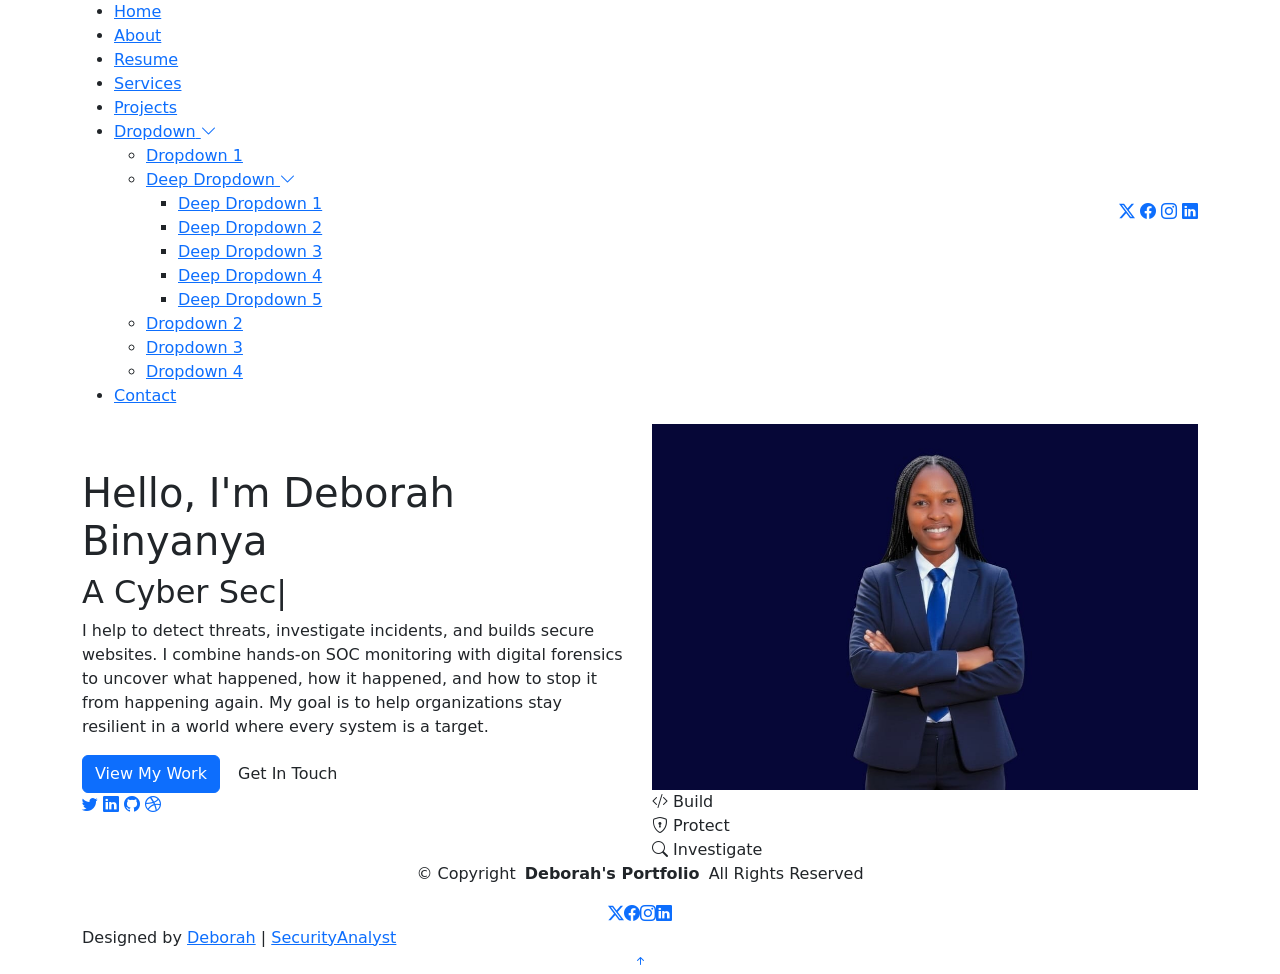
==== index.html @ f77b631e "Home Page Updated" ====
<!doctype html>
<html lang="en">
  <head>
    <meta charset="utf-8" />
    <meta content="width=device-width, initial-scale=1.0" name="viewport" />
    <title>Index - Deborah Portfolio</title>
    <meta name="description" content="" />
    <meta name="keywords" content="" />

    <!-- Favicons -->
    <link href="assets/img/favicon.png" rel="icon" />
    <link href="assets/img/apple-touch-icon.png" rel="apple-touch-icon" />

    <!-- Fonts -->
    <link href="https://fonts.googleapis.com" rel="preconnect" />
    <link href="https://fonts.gstatic.com" rel="preconnect" crossorigin />
    <link
      href="https://fonts.googleapis.com/css2?family=Roboto:ital,wght@0,100;0,300;0,400;0,500;0,700;0,900;1,100;1,300;1,400;1,500;1,700;1,900&family=Poppins:ital,wght@0,100;0,200;0,300;0,400;0,500;0,600;0,700;0,800;0,900;1,100;1,200;1,300;1,400;1,500;1,600;1,700;1,800;1,900&family=Raleway:ital,wght@0,100;0,200;0,300;0,400;0,500;0,600;0,700;0,800;0,900;1,100;1,200;1,300;1,400;1,500;1,600;1,700;1,800;1,900&display=swap"
      rel="stylesheet"
    />

    <!-- Vendor CSS Files -->
    <link
      href="assets/vendor/bootstrap/css/bootstrap.min.css"
      rel="stylesheet"
    />
    <link
      href="assets/vendor/bootstrap-icons/bootstrap-icons.css"
      rel="stylesheet"
    />
    <link href="assets/vendor/aos/aos.css" rel="stylesheet" />
    <link href="assets/vendor/swiper/swiper-bundle.min.css" rel="stylesheet" />
    <link
      href="assets/vendor/glightbox/css/glightbox.min.css"
      rel="stylesheet"
    />

    <!-- Main CSS File -->
    <link href="assets/css/main.css" rel="stylesheet" />
  </head>

  <body class="index-page">
    <header
      id="header"
      class="header d-flex align-items-center light-background sticky-top"
    >
      <div
        class="container position-relative d-flex align-items-center justify-content-between"
      >
        <nav id="navmenu" class="navmenu">
          <ul>
            <li><a href="index.html" class="active">Home</a></li>
            <li><a href="about.html">About</a></li>
            <li><a href="resume.html">Resume</a></li>
            <li><a href="services.html">Services</a></li>
            <li><a href="portfolio.html">Projects</a></li>
            <li class="dropdown">
              <a href="#"
                ><span>Dropdown</span>
                <i class="bi bi-chevron-down toggle-dropdown"></i
              ></a>
              <ul>
                <li><a href="#">Dropdown 1</a></li>
                <li class="dropdown">
                  <a href="#"
                    ><span>Deep Dropdown</span>
                    <i class="bi bi-chevron-down toggle-dropdown"></i
                  ></a>
                  <ul>
                    <li><a href="#">Deep Dropdown 1</a></li>
                    <li><a href="#">Deep Dropdown 2</a></li>
                    <li><a href="#">Deep Dropdown 3</a></li>
                    <li><a href="#">Deep Dropdown 4</a></li>
                    <li><a href="#">Deep Dropdown 5</a></li>
                  </ul>
                </li>
                <li><a href="#">Dropdown 2</a></li>
                <li><a href="#">Dropdown 3</a></li>
                <li><a href="#">Dropdown 4</a></li>
              </ul>
            </li>
            <li><a href="contact.html">Contact</a></li>
          </ul>
          <i class="mobile-nav-toggle d-xl-none bi bi-list"></i>
        </nav>

        <div class="header-social-links">
          <a href="#" class="twitter"><i class="bi bi-twitter-x"></i></a>
          <a href="#" class="facebook"><i class="bi bi-facebook"></i></a>
          <a href="#" class="instagram"><i class="bi bi-instagram"></i></a>
          <a
            href="https://www.linkedin.com/in/deborah-nyatichi-886b04206/"
            class="linkedin"
            ><i class="bi bi-linkedin"></i
          ></a>
        </div>
      </div>
    </header>

    <main class="main">
      <!-- Hero Section -->
      <section id="hero" class="hero section">
        <div class="container" data-aos="fade-up" data-aos-delay="100">
          <div class="row gy-4 align-items-center">
            <div class="col-lg-6 order-2 order-lg-1">
              <div class="hero-content">
                <h1 data-aos="fade-up" data-aos-delay="200">
                  Hello, I'm <span class="highlight">Deborah Binyanya</span>
                </h1>
                <h2 data-aos="fade-up" data-aos-delay="300">
                  A
                  <span
                    class="typed"
                    data-typed-items="Cyber Security Analyst, SOC Analyst, Digital Forensics and Incident Responder, Web Developer"
                  ></span>
                </h2>
                <p data-aos="fade-up" data-aos-delay="400">
                  I help to detect threats, investigate incidents, and builds
                  secure websites. I combine hands-on SOC monitoring with
                  digital forensics to uncover what happened, how it happened,
                  and how to stop it from happening again. My goal is to help
                  organizations stay resilient in a world where every system is
                  a target.
                </p>
                <div
                  class="hero-actions"
                  data-aos="fade-up"
                  data-aos-delay="500"
                >
                  <a href="portfolio.html" class="btn btn-primary"
                    >View My Work</a
                  >
                  <a href="contact.html" class="btn btn-outline"
                    >Get In Touch</a
                  >
                </div>
                <div
                  class="social-links"
                  data-aos="fade-up"
                  data-aos-delay="600"
                >
                  <a href="#"><i class="bi bi-twitter"></i></a>
                  <a
                    href="https://www.linkedin.com/in/deborah-nyatichi-886b04206/"
                    ><i class="bi bi-linkedin"></i
                  ></a>
                  <a href="#"><i class="bi bi-github"></i></a>
                  <a href="#"><i class="bi bi-dribbble"></i></a>
                </div>
              </div>
            </div>
            <div class="col-lg-6 order-1 order-lg-2">
              <div class="hero-image" data-aos="zoom-in" data-aos-delay="300">
                <div class="image-wrapper">
                  <img
                    src="assets/img/profile/profpic.jpeg"
                    alt="Deborah Nyatichi"
                    class="img-fluid"
                  />
                  <div class="floating-elements">
                    <div
                      class="floating-card design"
                      data-aos="fade-left"
                      data-aos-delay="700"
                    >
                      <i class="bi-code-slash"></i>
                      <span>Build</span>
                    </div>
                    <div
                      class="floating-card code"
                      data-aos="fade-right"
                      data-aos-delay="800"
                    >
                      <i class="bi bi-shield-lock"></i>
                      <span>Protect</span>
                    </div>
                    <div
                      class="floating-card creativity"
                      data-aos="fade-up"
                      data-aos-delay="900"
                    >
                      <i class="bi bi-search"></i>
                      <span>Investigate</span>
                    </div>
                  </div>
                </div>
              </div>
            </div>
          </div>
        </div>
      </section>
      <!-- /Hero Section -->
    </main>

    <footer id="footer" class="footer">
      <div class="container">
        <div class="copyright text-center">
          <p>
            © <span>Copyright</span>
            <strong class="px-1 sitename">Deborah's Portfolio</strong>
            <span>All Rights Reserved<br /></span>
          </p>
        </div>
        <div class="social-links d-flex justify-content-center">
          <a href=""><i class="bi bi-twitter-x"></i></a>
          <a href=""><i class="bi bi-facebook"></i></a>
          <a href=""><i class="bi bi-instagram"></i></a>
          <a href="https://www.linkedin.com/in/deborah-nyatichi-886b04206/"
            ><i class="bi bi-linkedin"></i
          ></a>
        </div>
        <div class="credits">
          Designed by <a href="https://bootstrapmade.com/">Deborah</a> |
          <a href="https://bootstrapmade.com/tools/">SecurityAnalyst</a>
        </div>
      </div>
    </footer>

    <!-- Scroll Top -->
    <a
      href="#"
      id="scroll-top"
      class="scroll-top d-flex align-items-center justify-content-center"
      ><i class="bi bi-arrow-up-short"></i
    ></a>

    <!-- Preloader -->
    <div id="preloader"></div>

    <!-- Vendor JS Files -->
    <script src="assets/vendor/bootstrap/js/bootstrap.bundle.min.js"></script>
    <script src="assets/vendor/php-email-form/validate.js"></script>
    <script src="assets/vendor/aos/aos.js"></script>
    <script src="assets/vendor/typed.js/typed.umd.js"></script>
    <script src="assets/vendor/waypoints/noframework.waypoints.js"></script>
    <script src="assets/vendor/purecounter/purecounter_vanilla.js"></script>
    <script src="assets/vendor/swiper/swiper-bundle.min.js"></script>
    <script src="assets/vendor/imagesloaded/imagesloaded.pkgd.min.js"></script>
    <script src="assets/vendor/isotope-layout/isotope.pkgd.min.js"></script>
    <script src="assets/vendor/glightbox/js/glightbox.min.js"></script>

    <!-- Main JS File -->
    <script src="assets/js/main.js"></script>
  </body>
</html>
---- assets/css/main.css ----
/**
* Template Name: FolioOne
* Template URL: https://bootstrapmade.com/folioone-bootstrap-portfolio-website-template/
* Updated: Aug 23 2025 with Bootstrap v5.3.7
* Author: BootstrapMade.com
* License: https://bootstrapmade.com/license/
*/

/*--------------------------------------------------------------
# Font & Color Variables
# Help: https://bootstrapmade.com/color-system/
--------------------------------------------------------------*/
/* Fonts */
:root {
  --default-font: "Roboto",  system-ui, -apple-system, "Segoe UI", Roboto, "Helvetica Neue", Arial, "Noto Sans", "Liberation Sans", sans-serif, "Apple Color Emoji", "Segoe UI Emoji", "Segoe UI Symbol", "Noto Color Emoji";
  --heading-font: "Raleway",  sans-serif;
  --nav-font: "Poppins",  sans-serif;
}

/* Global Colors - The following color variables are used throughout the website. Updating them here will change the color scheme of the entire website */
:root { 
  --background-color: #101a20; /* Background color for the entire website, including individual sections */
  --default-color: #e7f2f7; /* Default color used for the majority of the text content across the entire website */
  --heading-color: #ffffff; /* Color for headings, subheadings and title throughout the website */
  --accent-color: #1387c1; /* Accent color that represents your brand on the website. It's used for buttons, links, and other elements that need to stand out */
  --surface-color: #141f26; /* The surface color is used as a background of boxed elements within sections, such as cards, icon boxes, or other elements that require a visual separation from the global background. */
  --contrast-color: #ffffff; /* Contrast color for text, ensuring readability against backgrounds of accent, heading, or default colors. */
}

/* Nav Menu Colors - The following color variables are used specifically for the navigation menu. They are separate from the global colors to allow for more customization options */
:root {
  --nav-color: #ffffff;  /* The default color of the main navmenu links */
  --nav-hover-color: #1387c1; /* Applied to main navmenu links when they are hovered over or active */
  --nav-mobile-background-color: #213642; /* Used as the background color for mobile navigation menu */
  --nav-dropdown-background-color: #051117; /* Used as the background color for dropdown items that appear when hovering over primary navigation items */
  --nav-dropdown-color: #e7f2f7; /* Used for navigation links of the dropdown items in the navigation menu. */
  --nav-dropdown-hover-color: #1387c1; /* Similar to --nav-hover-color, this color is applied to dropdown navigation links when they are hovered over. */
}

/* Color Presets - These classes override global colors when applied to any section or element, providing reuse of the sam color scheme. */

.light-background {
  --background-color: #142027;
  --surface-color: #325264;
}

.dark-background {
  --background-color: #0b1419;
  --default-color: #ffffff;
  --heading-color: #ffffff;
  --surface-color: #252525;
  --contrast-color: #ffffff;
}

/* Smooth scroll */
:root {
  scroll-behavior: smooth;
}

/*--------------------------------------------------------------
# General Styling & Shared Classes
--------------------------------------------------------------*/
body {
  color: var(--default-color);
  background-color: var(--background-color);
  font-family: var(--default-font);
}

a {
  color: var(--accent-color);
  text-decoration: none;
  transition: 0.3s;
}

a:hover {
  color: color-mix(in srgb, var(--accent-color), transparent 25%);
  text-decoration: none;
}

h1,
h2,
h3,
h4,
h5,
h6 {
  color: var(--heading-color);
  font-family: var(--heading-font);
}

/* PHP Email Form Messages
------------------------------*/
.php-email-form .error-message {
  display: none;
  background: #df1529;
  color: #ffffff;
  text-align: left;
  padding: 15px;
  margin-bottom: 24px;
  font-weight: 600;
}

.php-email-form .sent-message {
  display: none;
  color: #ffffff;
  background: #059652;
  text-align: center;
  padding: 15px;
  margin-bottom: 24px;
  font-weight: 600;
}

.php-email-form .loading {
  display: none;
  background: var(--surface-color);
  text-align: center;
  padding: 15px;
  margin-bottom: 24px;
}

.php-email-form .loading:before {
  content: "";
  display: inline-block;
  border-radius: 50%;
  width: 24px;
  height: 24px;
  margin: 0 10px -6px 0;
  border: 3px solid var(--accent-color);
  border-top-color: var(--surface-color);
  animation: php-email-form-loading 1s linear infinite;
}

@keyframes php-email-form-loading {
  0% {
    transform: rotate(0deg);
  }

  100% {
    transform: rotate(360deg);
  }
}

/*--------------------------------------------------------------
# Global Header
--------------------------------------------------------------*/
.header {
  --background-color: rgba(255, 255, 255, 0);
  color: var(--default-color);
  background-color: var(--background-color);
  padding: 15px 0;
  transition: all 0.5s;
  z-index: 997;
  border-bottom: 1px solid color-mix(in srgb, var(--default-color), transparent 92%);
}

.header .logo {
  line-height: 1;
}

.header .logo img {
  max-height: 36px;
  margin-right: 8px;
}

.header .logo h1 {
  font-size: 32px;
  margin: 0;
  font-weight: 400;
  color: var(--heading-color);
}

.header .header-social-links {
  padding-right: 15px;
}

.header .header-social-links a {
  color: color-mix(in srgb, var(--default-color), transparent 40%);
  padding-left: 6px;
  display: inline-block;
  transition: 0.3s;
  font-size: 16px;
}

.header .header-social-links a:hover {
  color: var(--default-color);
}

.header .header-social-links a i {
  line-height: 0px;
}

@media (max-width: 1200px) {
  .header .logo {
    order: 1;
  }

  .header .header-social-links {
    order: 2;
  }

  .header .navmenu {
    order: 3;
  }
}

/* Global Header on Scroll
------------------------------*/
.scrolled .header {
  --background-color: rgba(16, 26, 32, 0.9);
}

/*--------------------------------------------------------------
# Navigation Menu
--------------------------------------------------------------*/
/* Desktop Navigation */
@media (min-width: 1200px) {
  .navmenu {
    padding: 0;
  }

  .navmenu ul {
    margin: 0;
    padding: 0;
    display: flex;
    list-style: none;
    align-items: center;
  }

  .navmenu li {
    position: relative;
  }

  .navmenu>ul>li {
    white-space: nowrap;
    padding: 15px 28px 15px 0;
  }

  .navmenu>ul>li:last-child {
    padding-right: 0;
  }

  .navmenu a,
  .navmenu a:focus {
    color: var(--nav-color);
    font-size: 15px;
    padding: 0 2px;
    font-family: var(--nav-font);
    font-weight: 400;
    display: flex;
    align-items: center;
    justify-content: space-between;
    white-space: nowrap;
    transition: 0.3s;
    position: relative;
  }

  .navmenu a i,
  .navmenu a:focus i {
    font-size: 12px;
    line-height: 0;
    margin-left: 5px;
    transition: 0.3s;
  }

  .navmenu>ul>li>a:before {
    content: "";
    position: absolute;
    height: 2px;
    bottom: -6px;
    left: 0;
    background-color: var(--nav-hover-color);
    visibility: hidden;
    width: 0px;
    transition: all 0.3s ease-in-out 0s;
  }

  .navmenu a:hover:before,
  .navmenu li:hover>a:before,
  .navmenu .active:before {
    visibility: visible;
    width: 25px;
  }

  .navmenu li:hover>a,
  .navmenu .active,
  .navmenu .active:focus {
    color: var(--nav-hover-color);
  }

  .navmenu .dropdown ul {
    margin: 0;
    padding: 10px 0;
    background: var(--nav-dropdown-background-color);
    display: block;
    position: absolute;
    visibility: hidden;
    left: -5px;
    top: 130%;
    opacity: 0;
    transition: 0.3s;
    border-radius: 4px;
    z-index: 99;
    box-shadow: 0px 0px 30px rgba(0, 0, 0, 0.1);
  }

  .navmenu .dropdown ul li {
    min-width: 200px;
  }

  .navmenu .dropdown ul a {
    padding: 10px 20px;
    font-size: 15px;
    text-transform: none;
    color: var(--nav-dropdown-color);
  }

  .navmenu .dropdown ul a i {
    font-size: 12px;
  }

  .navmenu .dropdown ul a:hover,
  .navmenu .dropdown ul .active:hover,
  .navmenu .dropdown ul li:hover>a {
    color: var(--nav-dropdown-hover-color);
  }

  .navmenu .dropdown:hover>ul {
    opacity: 1;
    top: 100%;
    visibility: visible;
  }

  .navmenu .dropdown .dropdown ul {
    top: 0;
    left: -90%;
    visibility: hidden;
  }

  .navmenu .dropdown .dropdown:hover>ul {
    opacity: 1;
    top: 0;
    left: -100%;
    visibility: visible;
  }
}

/* Mobile Navigation */
@media (max-width: 1199px) {
  .mobile-nav-toggle {
    color: var(--nav-color);
    font-size: 28px;
    line-height: 0;
    margin-right: 10px;
    cursor: pointer;
    transition: color 0.3s;
  }

  .navmenu {
    padding: 0;
    z-index: 9997;
  }

  .navmenu ul {
    display: none;
    list-style: none;
    position: absolute;
    inset: 60px 20px 20px 20px;
    padding: 10px 0;
    margin: 0;
    border-radius: 6px;
    background-color: var(--nav-mobile-background-color);
    border: 1px solid color-mix(in srgb, var(--default-color), transparent 90%);
    box-shadow: none;
    overflow-y: auto;
    transition: 0.3s;
    z-index: 9998;
  }

  .navmenu a,
  .navmenu a:focus {
    color: var(--nav-dropdown-color);
    padding: 10px 20px;
    font-family: var(--nav-font);
    font-size: 17px;
    font-weight: 500;
    display: flex;
    align-items: center;
    justify-content: space-between;
    white-space: nowrap;
    transition: 0.3s;
  }

  .navmenu a i,
  .navmenu a:focus i {
    font-size: 12px;
    line-height: 0;
    margin-left: 5px;
    width: 30px;
    height: 30px;
    display: flex;
    align-items: center;
    justify-content: center;
    border-radius: 50%;
    transition: 0.3s;
    background-color: color-mix(in srgb, var(--accent-color), transparent 90%);
  }

  .navmenu a i:hover,
  .navmenu a:focus i:hover {
    background-color: var(--accent-color);
    color: var(--contrast-color);
  }

  .navmenu a:hover,
  .navmenu .active,
  .navmenu .active:focus {
    color: var(--nav-dropdown-hover-color);
  }

  .navmenu .active i,
  .navmenu .active:focus i {
    background-color: var(--accent-color);
    color: var(--contrast-color);
    transform: rotate(180deg);
  }

  .navmenu .dropdown ul {
    position: static;
    display: none;
    z-index: 99;
    padding: 10px 0;
    margin: 10px 20px;
    background-color: var(--nav-dropdown-background-color);
    transition: all 0.5s ease-in-out;
  }

  .navmenu .dropdown ul ul {
    background-color: rgba(33, 37, 41, 0.1);
  }

  .navmenu .dropdown>.dropdown-active {
    display: block;
    background-color: rgba(33, 37, 41, 0.03);
  }

  .mobile-nav-active {
    overflow: hidden;
  }

  .mobile-nav-active .mobile-nav-toggle {
    color: #fff;
    position: absolute;
    font-size: 32px;
    top: 15px;
    right: 15px;
    margin-right: 0;
    z-index: 9999;
  }

  .mobile-nav-active .navmenu {
    position: fixed;
    overflow: hidden;
    inset: 0;
    background: rgba(33, 37, 41, 0.8);
    transition: 0.3s;
  }

  .mobile-nav-active .navmenu>ul {
    display: block;
  }
}

/*--------------------------------------------------------------
# Global Footer
--------------------------------------------------------------*/
.footer {
  color: var(--default-color);
  background-color: var(--background-color);
  font-size: 14px;
  padding: 40px 0;
  position: relative;
  border-top: 1px solid color-mix(in srgb, var(--default-color), transparent 92%);
}

.footer .copyright p {
  margin-bottom: 0;
}

.footer .social-links {
  margin-top: 20px;
}

.footer .social-links a {
  display: flex;
  align-items: center;
  justify-content: center;
  width: 40px;
  height: 40px;
  border-radius: 50%;
  border: 1px solid color-mix(in srgb, var(--default-color), transparent 50%);
  font-size: 16px;
  color: color-mix(in srgb, var(--default-color), transparent 50%);
  margin: 0 5px;
  transition: 0.3s;
}

.footer .social-links a:hover {
  color: var(--accent-color);
  border-color: var(--accent-color);
}

.footer .credits {
  margin-top: 10px;
  font-size: 13px;
  text-align: center;
}

/*--------------------------------------------------------------
# Preloader
--------------------------------------------------------------*/
#preloader {
  position: fixed;
  inset: 0;
  z-index: 9999;
  overflow: hidden;
  background-color: var(--background-color);
  transition: all 0.6s ease-out;
  width: 100%;
  height: 100vh;
}

#preloader:before,
#preloader:after {
  content: "";
  position: absolute;
  border: 4px solid var(--accent-color);
  border-radius: 50%;
  animation: animate-preloader 2s cubic-bezier(0, 0.2, 0.8, 1) infinite;
}

#preloader:after {
  animation-delay: -0.5s;
}

@keyframes animate-preloader {
  0% {
    width: 10px;
    height: 10px;
    top: calc(50% - 5px);
    left: calc(50% - 5px);
    opacity: 1;
  }

  100% {
    width: 72px;
    height: 72px;
    top: calc(50% - 36px);
    left: calc(50% - 36px);
    opacity: 0;
  }
}

/*--------------------------------------------------------------
# Scroll Top Button
--------------------------------------------------------------*/
.scroll-top {
  position: fixed;
  visibility: hidden;
  opacity: 0;
  right: 15px;
  bottom: -15px;
  z-index: 99999;
  background-color: var(--accent-color);
  width: 44px;
  height: 44px;
  border-radius: 50px;
  transition: all 0.4s;
}

.scroll-top i {
  font-size: 24px;
  color: var(--contrast-color);
  line-height: 0;
}

.scroll-top:hover {
  background-color: color-mix(in srgb, var(--accent-color), transparent 20%);
  color: var(--contrast-color);
}

.scroll-top.active {
  visibility: visible;
  opacity: 1;
  bottom: 15px;
}

/*--------------------------------------------------------------
# Disable aos animation delay on mobile devices
--------------------------------------------------------------*/
@media screen and (max-width: 768px) {
  [data-aos-delay] {
    transition-delay: 0 !important;
  }
}

/*--------------------------------------------------------------
# Global Page Titles & Breadcrumbs
--------------------------------------------------------------*/
.page-title {
  color: var(--default-color);
  background-color: var(--background-color);
  position: relative;
}

.page-title .heading {
  padding: 80px 0;
  border-top: 1px solid color-mix(in srgb, var(--default-color), transparent 90%);
}

.page-title .heading h1 {
  font-size: 38px;
  font-weight: 700;
}

.page-title nav {
  background-color: color-mix(in srgb, var(--default-color), transparent 96%);
  padding: 20px 0;
}

.page-title nav ol {
  display: flex;
  flex-wrap: wrap;
  list-style: none;
  padding: 0;
  margin: 0;
  font-size: 16px;
  font-weight: 400;
}

.page-title nav ol li+li {
  padding-left: 10px;
}

.page-title nav ol li+li::before {
  content: "/";
  display: inline-block;
  padding-right: 10px;
  color: color-mix(in srgb, var(--default-color), transparent 70%);
}

/*--------------------------------------------------------------
# Global Sections
--------------------------------------------------------------*/
section,
.section {
  color: var(--default-color);
  background-color: var(--background-color);
  padding: 60px 0;
  scroll-margin-top: 100px;
  overflow: clip;
}

@media (max-width: 1199px) {

  section,
  .section {
    scroll-margin-top: 66px;
  }
}

/*--------------------------------------------------------------
# Global Section Titles
--------------------------------------------------------------*/
.section-title {
  text-align: center;
  padding-bottom: 60px;
  position: relative;
}

.section-title h2 {
  font-size: 3.5rem;
  font-weight: 400;
  line-height: 1.2;
  color: var(--heading-color);
  margin-bottom: 1.5rem;
  letter-spacing: -1px;
}

@media (max-width: 768px) {
  .section-title h2 {
    font-size: 2.5rem;
  }
}

.section-title p {
  font-size: 1.125rem;
  line-height: 1.8;
  color: color-mix(in srgb, var(--default-color), transparent 25%);
  max-width: 900px;
  margin: 0 auto;
  text-wrap: balance;
}

/*--------------------------------------------------------------
# Hero Section
--------------------------------------------------------------*/
.hero {
  padding: 80px 0;
  min-height: 100vh;
  display: flex;
  align-items: center;
}

.hero .hero-content h1 {
  font-size: 3.5rem;
  font-weight: 700;
  margin-bottom: 1rem;
  line-height: 1.2;
}

.hero .hero-content h1 .highlight {
  color: var(--accent-color);
  position: relative;
}

.hero .hero-content h1 .highlight::after {
  content: "";
  position: absolute;
  bottom: 0;
  left: 0;
  width: 100%;
  height: 3px;
  background: linear-gradient(90deg, var(--accent-color), color-mix(in srgb, var(--accent-color), transparent 50%));
  border-radius: 2px;
}

@media (max-width: 768px) {
  .hero .hero-content h1 {
    font-size: 2.5rem;
  }
}

.hero .hero-content h2 {
  font-size: 1.5rem;
  font-weight: 400;
  margin-bottom: 2rem;
  color: color-mix(in srgb, var(--default-color), transparent 20%);
}

.hero .hero-content h2 .typed {
  color: var(--accent-color);
  font-weight: 600;
}

@media (max-width: 768px) {
  .hero .hero-content h2 {
    font-size: 1.25rem;
  }
}

.hero .hero-content p {
  font-size: 1.1rem;
  line-height: 1.6;
  margin-bottom: 2.5rem;
  color: color-mix(in srgb, var(--default-color), transparent 30%);
}

.hero .hero-actions {
  display: flex;
  gap: 1rem;
  margin-bottom: 3rem;
}

.hero .hero-actions .btn {
  padding: 12px 30px;
  border-radius: 50px;
  font-weight: 600;
  text-decoration: none;
  transition: all 0.3s ease;
  border: 2px solid;
}

.hero .hero-actions .btn.btn-primary {
  background: var(--accent-color);
  color: var(--contrast-color);
  border-color: var(--accent-color);
}

.hero .hero-actions .btn.btn-primary:hover {
  background: color-mix(in srgb, var(--accent-color), black 15%);
  border-color: color-mix(in srgb, var(--accent-color), black 15%);
  transform: translateY(-2px);
}

.hero .hero-actions .btn.btn-outline {
  background: transparent;
  color: var(--accent-color);
  border-color: var(--accent-color);
}

.hero .hero-actions .btn.btn-outline:hover {
  transform: translateY(-2px);
}

@media (max-width: 576px) {
  .hero .hero-actions {
    flex-direction: column;
  }

  .hero .hero-actions .btn {
    text-align: center;
  }
}

.hero .social-links {
  display: flex;
  gap: 1rem;
}

.hero .social-links a {
  width: 45px;
  height: 45px;
  background: var(--surface-color);
  border-radius: 50%;
  display: flex;
  align-items: center;
  justify-content: center;
  color: var(--default-color);
  font-size: 1.2rem;
  transition: all 0.3s ease;
}

.hero .social-links a:hover {
  background: var(--accent-color);
  color: var(--contrast-color);
  transform: translateY(-3px);
  box-shadow: 0 8px 25px color-mix(in srgb, var(--accent-color), transparent 70%);
}

.hero .hero-image {
  position: relative;
}

.hero .hero-image .image-wrapper {
  position: relative;
  max-width: 450px;
  margin: 0 auto;
}

.hero .hero-image .image-wrapper img {
  border-radius: 20px;
  box-shadow: 0 5px 15px color-mix(in srgb, var(--default-color), transparent 95%);
  transition: transform 0.3s ease;
}

.hero .hero-image .image-wrapper img:hover {
  transform: scale(1.02);
}

.hero .hero-image .floating-elements {
  position: absolute;
  top: 0;
  left: 0;
  right: 0;
  bottom: 0;
  pointer-events: none;
}

.hero .hero-image .floating-elements .floating-card {
  position: absolute;
  background: var(--surface-color);
  padding: 15px 20px;
  border-radius: 15px;
  box-shadow: 0 10px 30px color-mix(in srgb, var(--default-color), transparent 90%);
  display: flex;
  align-items: center;
  gap: 10px;
  font-weight: 600;
  animation: float 3s ease-in-out infinite;
}

.hero .hero-image .floating-elements .floating-card i {
  font-size: 1.5rem;
  color: var(--accent-color);
}

.hero .hero-image .floating-elements .floating-card.design {
  top: 10%;
  right: -10%;
  animation-delay: 0s;
}

.hero .hero-image .floating-elements .floating-card.code {
  bottom: 30%;
  left: -15%;
  animation-delay: 1s;
}

.hero .hero-image .floating-elements .floating-card.creativity {
  top: 60%;
  right: -5%;
  animation-delay: 2s;
}

@media (max-width: 992px) {
  .hero .hero-image .floating-elements .floating-card {
    display: none;
  }
}

@keyframes float {

  0%,
  100% {
    transform: translateY(0px);
  }

  50% {
    transform: translateY(-10px);
  }
}

@media (max-width: 992px) {
  .hero .hero-content {
    text-align: center;
    margin-bottom: 3rem;
  }
}

/*--------------------------------------------------------------
# About Section
--------------------------------------------------------------*/
.about .intro-content .eyebrow {
  display: inline-block;
  letter-spacing: 0.12em;
  text-transform: uppercase;
  font-size: 12px;
  color: color-mix(in srgb, var(--default-color), transparent 40%);
  margin-bottom: 16px;
}

.about .intro-content .headline {
  font-family: var(--heading-font);
  font-weight: 300;
  line-height: 1.2;
  font-size: clamp(28px, 4vw, 44px);
  margin: 0 0 24px 0;
}

.about .intro-content .lead {
  font-size: 18px;
  line-height: 1.8;
  color: color-mix(in srgb, var(--default-color), transparent 10%);
  margin-bottom: 24px;
}

.about .intro-content p {
  line-height: 1.8;
  margin-bottom: 24px;
  color: color-mix(in srgb, var(--default-color), transparent 5%);
}

.about .intro-content .cta-group {
  display: flex;
  gap: 24px;
  align-items: center;
  margin-top: 24px;
}

.about .intro-content .cta-group .btn-ghost {
  display: inline-flex;
  align-items: center;
  gap: 8px;
  padding: 12px 18px;
  border-radius: 6px;
  color: var(--accent-color);
  background: color-mix(in srgb, var(--accent-color), transparent 92%);
  border: 1px solid color-mix(in srgb, var(--accent-color), transparent 70%);
  transition: 0.3s ease-in-out;
}

.about .intro-content .cta-group .btn-ghost:hover,
.about .intro-content .cta-group .btn-ghost:focus {
  color: var(--contrast-color);
  background: var(--accent-color);
  border-color: var(--accent-color);
  outline: none;
  box-shadow: 0 0 0 3px color-mix(in srgb, var(--accent-color), transparent 70%);
}

.about .intro-content .cta-group .link-underline {
  display: inline-flex;
  align-items: center;
  gap: 8px;
  position: relative;
  color: var(--accent-color);
  padding-bottom: 4px;
  transition: 0.3s ease-in-out;
}

.about .intro-content .cta-group .link-underline::after {
  content: "";
  position: absolute;
  left: 0;
  right: 0;
  bottom: 0;
  height: 1px;
  background: color-mix(in srgb, var(--accent-color), transparent 40%);
  transform: scaleX(0.4);
  transform-origin: left;
  transition: 0.3s ease-in-out;
}

.about .intro-content .cta-group .link-underline:hover,
.about .intro-content .cta-group .link-underline:focus {
  color: color-mix(in srgb, var(--accent-color), transparent 10%);
  outline: none;
}

.about .intro-content .cta-group .link-underline:hover::after,
.about .intro-content .cta-group .link-underline:focus::after {
  transform: scaleX(1);
}

.about .profile-figure {
  margin: 0;
}

.about .profile-figure .profile-photo {
  width: 88%;
  max-width: 440px;
  border-radius: 18px;
  box-shadow: 0 10px 30px color-mix(in srgb, var(--default-color), transparent 92%);
  transform: translateY(0);
  transition: transform 0.3s ease-in-out;
}

.about .profile-figure .profile-caption {
  margin-top: 24px;
  display: flex;
  align-items: center;
  justify-content: center;
}

.about .profile-figure .profile-caption .meta {
  font-size: 14px;
  color: color-mix(in srgb, var(--default-color), transparent 20%);
}

.about .profile-figure .profile-caption .meta .funfact {
  font-size: 13px;
  margin-top: 4px;
  color: color-mix(in srgb, var(--default-color), transparent 35%);
}

.about .profile-figure:hover .profile-photo {
  transform: translateY(-4px);
}

.about .skill-item {
  padding: 24px;
  border-radius: 6px;
  transition: 0.3s ease-in-out;
  background: color-mix(in srgb, var(--surface-color), var(--accent-color) 2%);
  border: 1px solid color-mix(in srgb, var(--default-color), transparent 88%);
  height: 100%;
}

.about .skill-item i {
  font-size: 24px;
  color: var(--accent-color);
  margin-bottom: 16px;
  display: inline-block;
}

.about .skill-item h3 {
  font-size: 16px;
  margin-bottom: 6px;
  font-weight: 500;
}

.about .skill-item p {
  margin: 0;
  font-size: 14px;
  color: color-mix(in srgb, var(--default-color), transparent 25%);
}

.about .skill-item:hover {
  transform: translateY(-3px);
  border-color: color-mix(in srgb, var(--accent-color), transparent 60%);
  box-shadow: 0 10px 30px color-mix(in srgb, var(--default-color), transparent 92%);
}

.about .timeline-item {
  position: relative;
  padding-left: 26px;
}

.about .timeline-item time {
  display: inline-block;
  font-size: 12px;
  letter-spacing: 0.08em;
  text-transform: uppercase;
  color: color-mix(in srgb, var(--default-color), transparent 45%);
  margin-bottom: 6px;
}

.about .timeline-item h4 {
  font-size: 18px;
  font-weight: 400;
  margin: 0 0 6px;
}

.about .timeline-item p {
  font-size: 14px;
  color: color-mix(in srgb, var(--default-color), transparent 25%);
  margin: 0;
}

.about .timeline-item .dot {
  position: absolute;
  left: 0;
  top: 4px;
  width: 10px;
  height: 10px;
  border-radius: 50%;
  background: var(--accent-color);
  box-shadow: 0 0 0 6px color-mix(in srgb, var(--accent-color), transparent 80%);
}

.about .personal-quote {
  padding: 24px 0;
}

.about .personal-quote p {
  font-family: var(--heading-font);
  font-weight: 300;
  font-size: clamp(20px, 3vw, 28px);
  line-height: 1.5;
  color: color-mix(in srgb, var(--default-color), transparent 5%);
  margin: 0 auto;
  max-width: 800px;
}

.about .fact-pill {
  display: flex;
  align-items: center;
  justify-content: center;
  gap: 10px;
  padding: 10px 14px;
  border-radius: 999px;
  border: 1px solid color-mix(in srgb, var(--default-color), transparent 85%);
  background: var(--surface-color);
  color: color-mix(in srgb, var(--default-color), transparent 10%);
  transition: 0.3s ease-in-out;
}

.about .fact-pill i {
  color: var(--accent-color);
}

.about .fact-pill span {
  font-size: 14px;
}

.about .fact-pill:hover {
  transform: translateY(-2px);
  border-color: color-mix(in srgb, var(--accent-color), transparent 60%);
  box-shadow: 0 10px 30px color-mix(in srgb, var(--default-color), transparent 92%);
}

.about .fact-pill:focus-within {
  box-shadow: 0 0 0 3px color-mix(in srgb, var(--accent-color), transparent 70%);
}

@media (max-width: 992px) {
  .about .profile-figure {
    text-align: center !important;
  }

  .about .profile-figure .profile-photo {
    width: 72%;
  }

  .about .intro-content .cta-group {
    flex-wrap: wrap;
  }
}

@media (max-width: 576px) {
  .about .profile-figure .profile-photo {
    width: 100%;
  }
}

/*--------------------------------------------------------------
# Skills Section
--------------------------------------------------------------*/
.skills .skill-box {
  background-color: var(--surface-color);
  padding: 2rem;
  border-radius: 8px;
  box-shadow: 0 0 20px rgba(0, 0, 0, 0.05);
}

.skills .skill-box h3 {
  font-size: 1.2rem;
  margin-bottom: 1rem;
  font-weight: 600;
}

.skills .skill-box p {
  font-size: 0.9rem;
  margin-bottom: 0.8rem;
  opacity: 0.6;
}

.skills .skill-box .progress {
  background-color: color-mix(in srgb, var(--accent-color), transparent 85%);
  border-radius: 50px;
  height: 8px;
  margin-top: 5px;
  overflow: hidden;
}

.skills .skill-box .progress .progress-bar {
  background-color: var(--accent-color);
  height: 100%;
  position: relative;
  border-radius: 50px;
  transition: 0.9s;
  width: 1px;
}

/*--------------------------------------------------------------
# Stats Section
--------------------------------------------------------------*/
.stats .avatars {
  position: relative;
}

.stats .avatars img {
  width: 60px;
  height: 60px;
  border: 3px solid var(--accent-color);
  margin-right: -15px;
  transition: transform 0.3s ease;
}

.stats .avatars img:hover {
  transform: translateY(-5px);
  z-index: 2;
}

.stats .counters h2 {
  color: var(--heading-color);
  font-size: 48px;
  font-weight: 700;
  margin-bottom: 10px;
}

.stats .counters h2 span {
  display: inline-block;
}

.stats .counters p {
  color: var(--default-color);
  font-size: 18px;
  margin: 0;
  opacity: 0.9;
}

@media (max-width: 991px) {
  .stats .row {
    text-align: center;
  }

  .stats .avatars {
    justify-content: center;
    margin-bottom: 40px;
  }

  .stats .counters h2 {
    font-size: 36px;
  }

  .stats .counters p {
    font-size: 16px;
  }

  .stats .counters .col-md-4 {
    margin-bottom: 30px;
  }

  .stats .counters .col-md-4:last-child {
    margin-bottom: 0;
  }
}

@media (max-width: 576px) {
  .stats {
    padding: 60px 0;
  }

  .stats .avatars {
    flex-wrap: wrap;
    justify-content: center;
  }

  .stats .avatars img {
    margin: 0 -8px;
  }
}

/*--------------------------------------------------------------
# Testimonials Section
--------------------------------------------------------------*/
.testimonials .testimonials-carousel,
.testimonials .testimonials-slider {
  overflow: hidden;
}

.testimonials .testimonial-item .testimonial-content {
  border-left: 3px solid var(--accent-color);
  padding-left: 30px;
}

.testimonials .testimonial-item .testimonial-img {
  border-radius: 50%;
  border: 4px solid var(--background-color);
  margin: 0 auto;
}

.testimonials .testimonial-item h3 {
  font-size: 20px;
  font-weight: bold;
  margin: 10px 0 5px 0;
}

.testimonials .testimonial-item h4 {
  font-size: 14px;
  color: color-mix(in srgb, var(--default-color), transparent 40%);
  margin: 0 0 10px 0;
}

.testimonials .testimonial-item .stars i {
  color: #ffc107;
  margin: 0 1px;
}

.testimonials .testimonial-item .quote-icon-left,
.testimonials .testimonial-item .quote-icon-right {
  color: color-mix(in srgb, var(--accent-color), transparent 50%);
  font-size: 26px;
  line-height: 0;
}

.testimonials .testimonial-item .quote-icon-left {
  display: inline-block;
  left: -5px;
  position: relative;
}

.testimonials .testimonial-item .quote-icon-right {
  display: inline-block;
  right: -5px;
  position: relative;
  top: 10px;
  transform: scale(-1, -1);
}

.testimonials .testimonial-item p {
  font-style: italic;
}

.testimonials .swiper-wrapper {
  height: auto;
}

.testimonials .swiper-pagination {
  margin-top: 30px;
  position: relative;
}

.testimonials .swiper-pagination .swiper-pagination-bullet {
  width: 12px;
  height: 12px;
  background-color: color-mix(in srgb, var(--default-color), transparent 85%);
  opacity: 1;
}

.testimonials .swiper-pagination .swiper-pagination-bullet-active {
  background-color: var(--accent-color);
}

/*--------------------------------------------------------------
# Resume Section
--------------------------------------------------------------*/
.resume .resume-item {
  margin-bottom: 3rem;
}

.resume .resume-item .resume-title {
  font-size: 1.75rem;
  font-weight: 700;
  margin-bottom: 1.5rem;
  padding-bottom: 1.5rem;
  position: relative;
  color: var(--heading-color);
}

.resume .resume-item .resume-title::after {
  content: "";
  position: absolute;
  display: block;
  width: 50px;
  height: 3px;
  background: var(--accent-color);
  bottom: 0;
  left: 0;
}

.resume .resume-item .resume-content {
  padding-left: 1.25rem;
  border-left: 2px solid color-mix(in srgb, var(--accent-color), transparent 85%);
}

.resume .resume-item article {
  position: relative;
  margin-bottom: 2.5rem;
}

.resume .resume-item article::before {
  content: "";
  position: absolute;
  width: 16px;
  height: 16px;
  border-radius: 50%;
  left: -1.8rem;
  top: 0.25rem;
  background: var(--background-color);
  border: 2px solid var(--accent-color);
}

.resume .resume-item article h4 {
  font-size: 1.25rem;
  font-weight: 600;
  margin-bottom: 0.5rem;
  color: var(--heading-color);
}

.resume .resume-item article h5 {
  font-size: 1rem;
  background: color-mix(in srgb, var(--accent-color), transparent 92%);
  padding: 0.375rem 0.75rem;
  display: inline-block;
  font-weight: 600;
  margin: 0.5rem 0;
  color: var(--accent-color);
  border-radius: 4px;
}

.resume .resume-item article .institution,
.resume .resume-item article .company {
  font-size: 1rem;
  margin-bottom: 1rem;
  color: color-mix(in srgb, var(--default-color), transparent 25%);
}

.resume .resume-item article p {
  margin-bottom: 1rem;
}

.resume .resume-item article ul {
  padding-left: 1.25rem;
  margin-bottom: 0;
}

.resume .resume-item article ul li {
  padding-bottom: 0.75rem;
  position: relative;
}

.resume .resume-item article ul li:last-child {
  padding-bottom: 0;
}

.resume .skill-item {
  margin-bottom: 2rem;
}

.resume .skill-item h4 {
  font-size: 1rem;
  font-weight: 600;
  margin-bottom: 0.75rem;
  color: var(--heading-color);
}

.resume .skill-item .progress {
  height: 0.75rem;
  background-color: color-mix(in srgb, var(--accent-color), transparent 92%);
  border-radius: 1rem;
  overflow: visible;
}

.resume .skill-item .progress .progress-bar {
  background-color: var(--accent-color);
  position: relative;
  border-radius: 1rem;
  width: 0;
  transition: width 1s ease;
}

.resume .skill-item .progress .progress-bar::after {
  content: attr(aria-valuenow) "%";
  position: absolute;
  right: 0;
  top: -1.75rem;
  font-size: 0.875rem;
  font-weight: 600;
  color: var(--accent-color);
}

@media (max-width: 991.98px) {
  .resume .resume-item {
    margin-bottom: 2rem;
  }
}

@media (max-width: 767.98px) {
  .resume .resume-content {
    padding-left: 1rem !important;
  }

  .resume article::before {
    left: -2rem !important;
  }
}

/*--------------------------------------------------------------
# Services Section
--------------------------------------------------------------*/
.services .service-item {
  display: flex;
  background-color: var(--surface-color);
  border-radius: 12px;
  padding: 2rem;
  height: 100%;
  position: relative;
  overflow: hidden;
  box-shadow: 0 5px 20px rgba(0, 0, 0, 0.03);
  transition: all 0.4s ease;
}

.services .service-item::before {
  content: "";
  position: absolute;
  left: 0;
  top: 0;
  height: 100%;
  width: 4px;
  background-color: var(--accent-color);
  transform: scaleY(0);
  transform-origin: bottom;
  transition: transform 0.4s cubic-bezier(0.65, 0, 0.35, 1);
}

.services .service-item:hover {
  box-shadow: 0 10px 30px rgba(0, 0, 0, 0.08);
  transform: translateY(-5px);
}

.services .service-item:hover::before {
  transform: scaleY(1);
}

.services .service-item:hover .service-icon {
  background-color: var(--accent-color);
  color: var(--contrast-color);
  transform: rotateY(180deg);
}

.services .service-item:hover .service-icon i {
  transform: rotateY(180deg);
}

.services .service-item:hover .service-link i {
  transform: translateX(5px);
}

.services .service-icon {
  flex-shrink: 0;
  width: 70px;
  height: 70px;
  border-radius: 12px;
  background-color: color-mix(in srgb, var(--accent-color), transparent 90%);
  color: var(--accent-color);
  display: flex;
  align-items: center;
  justify-content: center;
  margin-right: 1.5rem;
  transition: all 0.5s ease;
}

.services .service-icon i {
  font-size: 2rem;
  transition: transform 0.5s ease;
}

.services .service-content {
  flex-grow: 1;
}

.services .service-content h3 {
  font-size: 1.4rem;
  margin-bottom: 1rem;
  font-weight: 700;
  color: var(--heading-color);
}

.services .service-content p {
  margin-bottom: 1.25rem;
  color: color-mix(in srgb, var(--default-color), transparent 20%);
}

.services .service-link {
  display: inline-flex;
  align-items: center;
  color: var(--accent-color);
  font-weight: 600;
  text-decoration: none;
  transition: color 0.3s ease;
}

.services .service-link span {
  margin-right: 0.5rem;
}

.services .service-link i {
  transition: transform 0.3s ease;
}

.services .service-link:hover {
  color: color-mix(in srgb, var(--accent-color), transparent 25%);
}

@media (max-width: 767.98px) {
  .services .service-item {
    padding: 1.5rem;
    margin-bottom: 1rem;
  }

  .services .service-icon {
    width: 60px;
    height: 60px;
    margin-right: 1rem;
  }

  .services .service-icon i {
    font-size: 1.5rem;
  }

  .services .service-content h3 {
    font-size: 1.2rem;
    margin-bottom: 0.75rem;
  }

  .services .service-content p {
    margin-bottom: 1rem;
    font-size: 0.95rem;
  }
}

@media (max-width: 575.98px) {
  .services .service-item {
    flex-direction: column;
    text-align: center;
  }

  .services .service-item::before {
    width: 100%;
    height: 4px;
    transform: scaleX(0);
    transform-origin: left;
  }

  .services .service-item:hover::before {
    transform: scaleX(1);
  }

  .services .service-icon {
    margin-right: 0;
    margin-bottom: 1.25rem;
  }

  .services .service-link {
    justify-content: center;
  }
}

/*--------------------------------------------------------------
# Service Details Section
--------------------------------------------------------------*/
.service-details .service-hero {
  margin-bottom: 4rem;
}

.service-details .service-hero .service-meta {
  display: flex;
  align-items: center;
  gap: 1rem;
  margin-bottom: 1.5rem;
}

.service-details .service-hero .service-meta .service-category {
  background: color-mix(in srgb, var(--accent-color), transparent 85%);
  color: var(--accent-color);
  padding: 0.5rem 1rem;
  border-radius: 20px;
  font-size: 0.85rem;
  font-weight: 500;
  letter-spacing: 0.5px;
}

.service-details .service-hero .service-meta .reading-time {
  color: color-mix(in srgb, var(--default-color), transparent 50%);
  font-size: 0.9rem;
  font-weight: 300;
}

.service-details .service-hero h1 {
  font-size: 3.5rem;
  font-weight: 300;
  line-height: 1.2;
  margin-bottom: 1.5rem;
  color: var(--heading-color);
  letter-spacing: -0.02em;
}

.service-details .service-hero .service-description {
  font-size: 1.25rem;
  line-height: 1.7;
  color: color-mix(in srgb, var(--default-color), transparent 25%);
  font-weight: 300;
  margin: 0;
}

.service-details .service-visual {
  margin-bottom: 4rem;
  overflow: hidden;
  border-radius: 4px;
}

.service-details .service-visual img {
  width: 100%;
  height: 400px;
  object-fit: cover;
  transition: transform 0.5s ease;
}

.service-details .service-visual img:hover {
  transform: scale(1.02);
}

.service-details .service-narrative {
  margin-bottom: 5rem;
}

.service-details .service-narrative h3 {
  font-size: 2rem;
  font-weight: 300;
  margin-bottom: 2rem;
  color: var(--heading-color);
  letter-spacing: -0.01em;
}

.service-details .service-narrative p {
  font-size: 1.1rem;
  line-height: 1.8;
  margin-bottom: 2rem;
  color: var(--default-color);
  font-weight: 300;
}

.service-details .benefits-grid {
  display: grid;
  grid-template-columns: repeat(auto-fit, minmax(280px, 1fr));
  gap: 2.5rem;
  margin-top: 3rem;
}

.service-details .benefits-grid .benefit-card {
  text-align: center;
  padding: 0;
}

.service-details .benefits-grid .benefit-card .benefit-icon {
  width: 60px;
  height: 60px;
  background: color-mix(in srgb, var(--accent-color), transparent 90%);
  border-radius: 50%;
  display: flex;
  align-items: center;
  justify-content: center;
  margin: 0 auto 1.5rem;
  transition: all 0.3s ease;
}

.service-details .benefits-grid .benefit-card .benefit-icon i {
  font-size: 1.5rem;
  color: var(--accent-color);
}

.service-details .benefits-grid .benefit-card:hover .benefit-icon {
  background: var(--accent-color);
  transform: translateY(-2px);
}

.service-details .benefits-grid .benefit-card:hover .benefit-icon i {
  color: var(--contrast-color);
}

.service-details .benefits-grid .benefit-card h4 {
  font-size: 1.2rem;
  font-weight: 400;
  margin-bottom: 1rem;
  color: var(--heading-color);
}

.service-details .benefits-grid .benefit-card p {
  font-size: 1rem;
  line-height: 1.6;
  color: color-mix(in srgb, var(--default-color), transparent 30%);
  margin: 0;
}

.service-details .timeline-section {
  margin-bottom: 4rem;
}

.service-details .timeline-section h3 {
  font-size: 2rem;
  font-weight: 300;
  margin-bottom: 3rem;
  color: var(--heading-color);
  letter-spacing: -0.01em;
}

.service-details .timeline-section .timeline {
  position: relative;
}

.service-details .timeline-section .timeline::before {
  content: "";
  position: absolute;
  left: 30px;
  top: 0;
  bottom: 0;
  width: 1px;
  background: color-mix(in srgb, var(--default-color), transparent 85%);
}

.service-details .timeline-section .timeline .timeline-item {
  position: relative;
  padding-left: 80px;
  margin-bottom: 3rem;
}

.service-details .timeline-section .timeline .timeline-item:last-child {
  margin-bottom: 0;
}

.service-details .timeline-section .timeline .timeline-item .timeline-marker {
  position: absolute;
  left: 0;
  top: 0;
  width: 60px;
  height: 60px;
  background: var(--surface-color);
  border: 2px solid color-mix(in srgb, var(--accent-color), transparent 70%);
  border-radius: 50%;
  display: flex;
  align-items: center;
  justify-content: center;
  z-index: 1;
}

.service-details .timeline-section .timeline .timeline-item .timeline-marker span {
  font-size: 1.2rem;
  font-weight: 500;
  color: var(--accent-color);
}

.service-details .timeline-section .timeline .timeline-item .timeline-content h4 {
  font-size: 1.3rem;
  font-weight: 400;
  margin-bottom: 0.75rem;
  color: var(--heading-color);
}

.service-details .timeline-section .timeline .timeline-item .timeline-content p {
  font-size: 1rem;
  line-height: 1.6;
  margin-bottom: 0.5rem;
  color: var(--default-color);
}

.service-details .timeline-section .timeline .timeline-item .timeline-content small {
  color: color-mix(in srgb, var(--default-color), transparent 40%);
  font-size: 0.9rem;
  font-weight: 500;
}

.service-details .service-sidebar {
  padding-left: 2rem;
}

@media (max-width: 992px) {
  .service-details .service-sidebar {
    padding-left: 0;
    margin-top: 4rem;
  }
}

.service-details .overview-card,
.service-details .success-story,
.service-details .consultation-form {
  background: var(--surface-color);
  border-radius: 8px;
  padding: 2.5rem;
  margin-bottom: 2.5rem;
  border: 1px solid color-mix(in srgb, var(--default-color), transparent 93%);
  transition: all 0.3s ease;
}

.service-details .overview-card:hover,
.service-details .success-story:hover,
.service-details .consultation-form:hover {
  border-color: color-mix(in srgb, var(--accent-color), transparent 80%);
}

.service-details .overview-card .overview-header h4 {
  font-size: 1.4rem;
  font-weight: 400;
  margin-bottom: 2rem;
  color: var(--heading-color);
}

.service-details .overview-card .overview-stats {
  display: grid;
  grid-template-columns: repeat(3, 1fr);
  gap: 1.5rem;
  margin-bottom: 2rem;
}

.service-details .overview-card .overview-stats .stat-item {
  text-align: center;
}

.service-details .overview-card .overview-stats .stat-item .stat-number {
  font-size: 2rem;
  font-weight: 300;
  color: var(--accent-color);
  line-height: 1;
  margin-bottom: 0.5rem;
}

.service-details .overview-card .overview-stats .stat-item .stat-label {
  font-size: 0.85rem;
  color: color-mix(in srgb, var(--default-color), transparent 40%);
  font-weight: 500;
  text-transform: uppercase;
  letter-spacing: 0.5px;
}

.service-details .overview-card .overview-details {
  border-top: 1px solid color-mix(in srgb, var(--default-color), transparent 90%);
  padding-top: 1.5rem;
}

.service-details .overview-card .overview-details .detail-row {
  display: flex;
  justify-content: space-between;
  align-items: center;
  margin-bottom: 1rem;
}

.service-details .overview-card .overview-details .detail-row:last-child {
  margin-bottom: 0;
}

.service-details .overview-card .overview-details .detail-row .detail-label {
  font-size: 0.95rem;
  color: color-mix(in srgb, var(--default-color), transparent 30%);
  font-weight: 400;
}

.service-details .overview-card .overview-details .detail-row .detail-value {
  font-size: 0.95rem;
  color: var(--heading-color);
  font-weight: 500;
}

.service-details .success-story .story-quote p {
  font-size: 1.1rem;
  line-height: 1.7;
  color: color-mix(in srgb, var(--default-color), transparent 20%);
  font-style: italic;
  margin-bottom: 2rem;
}

.service-details .success-story .story-author {
  display: flex;
  align-items: center;
  gap: 1rem;
  margin-bottom: 1.5rem;
}

.service-details .success-story .story-author .author-avatar {
  width: 50px;
  height: 50px;
  border-radius: 50%;
  object-fit: cover;
}

.service-details .success-story .story-author .author-details h5 {
  font-size: 1rem;
  font-weight: 500;
  margin-bottom: 0.25rem;
  color: var(--heading-color);
}

.service-details .success-story .story-author .author-details span {
  display: block;
  font-size: 0.9rem;
  color: color-mix(in srgb, var(--default-color), transparent 40%);
  margin-bottom: 0.25rem;
}

.service-details .success-story .story-author .author-details small {
  font-size: 0.8rem;
  color: color-mix(in srgb, var(--default-color), transparent 50%);
}

.service-details .success-story .story-metrics {
  display: grid;
  grid-template-columns: repeat(2, 1fr);
  gap: 1rem;
  padding-top: 1.5rem;
  border-top: 1px solid color-mix(in srgb, var(--default-color), transparent 90%);
}

.service-details .success-story .story-metrics .metric {
  text-align: center;
}

.service-details .success-story .story-metrics .metric .metric-value {
  font-size: 1.5rem;
  font-weight: 500;
  color: var(--accent-color);
  display: block;
  margin-bottom: 0.25rem;
}

.service-details .success-story .story-metrics .metric .metric-label {
  font-size: 0.8rem;
  color: color-mix(in srgb, var(--default-color), transparent 40%);
  text-transform: uppercase;
  letter-spacing: 0.5px;
}

.service-details .consultation-form .form-header {
  margin-bottom: 2rem;
}

.service-details .consultation-form .form-header h4 {
  font-size: 1.4rem;
  font-weight: 400;
  margin-bottom: 0.75rem;
  color: var(--heading-color);
}

.service-details .consultation-form .form-header p {
  font-size: 0.95rem;
  line-height: 1.6;
  color: color-mix(in srgb, var(--default-color), transparent 30%);
  margin: 0;
}

.service-details .consultation-form .form-group {
  margin-bottom: 1.5rem;
}

.service-details .consultation-form .form-input {
  width: 100%;
  padding: 1rem;
  border: 1px solid color-mix(in srgb, var(--default-color), transparent 85%);
  border-radius: 4px;
  font-size: 0.95rem;
  transition: all 0.3s ease;
  background: transparent;
}

.service-details .consultation-form .form-input:focus {
  outline: none;
  border-color: var(--accent-color);
  box-shadow: 0 0 0 3px color-mix(in srgb, var(--accent-color), transparent 90%);
}

.service-details .consultation-form input[type=text],
.service-details .consultation-form input[type=email],
.service-details .consultation-form input[type=tel],
.service-details .consultation-form select,
.service-details .consultation-form textarea {
  color: var(--default-color);
  background-color: var(--surface-color);
  font-size: 14px;
  border-color: color-mix(in srgb, var(--default-color), transparent 80%);
}

.service-details .consultation-form input[type=text]:focus,
.service-details .consultation-form input[type=email]:focus,
.service-details .consultation-form input[type=tel]:focus,
.service-details .consultation-form select:focus,
.service-details .consultation-form textarea:focus {
  border-color: var(--accent-color);
}

.service-details .consultation-form input[type=text]::placeholder,
.service-details .consultation-form input[type=email]::placeholder,
.service-details .consultation-form input[type=tel]::placeholder,
.service-details .consultation-form select::placeholder,
.service-details .consultation-form textarea::placeholder {
  color: color-mix(in srgb, var(--default-color), transparent 70%);
}

.service-details .consultation-form .btn-consultation {
  background: var(--accent-color);
  color: var(--contrast-color);
  border: none;
  padding: 1rem 2rem;
  border-radius: 4px;
  font-size: 0.95rem;
  font-weight: 500;
  width: 100%;
  display: flex;
  align-items: center;
  justify-content: center;
  gap: 0.5rem;
  transition: all 0.3s ease;
  text-transform: none;
}

.service-details .consultation-form .btn-consultation:hover {
  background: color-mix(in srgb, var(--accent-color), transparent 10%);
  transform: translateY(-1px);
}

.service-details .consultation-form .btn-consultation i {
  font-size: 0.9rem;
}

@media (max-width: 768px) {
  .service-details .service-hero h1 {
    font-size: 2.5rem;
  }

  .service-details .service-hero .service-description {
    font-size: 1.1rem;
  }

  .service-details .service-visual img {
    height: 250px;
  }

  .service-details .benefits-grid {
    grid-template-columns: 1fr;
    gap: 2rem;
  }

  .service-details .timeline-section .timeline::before {
    left: 20px;
  }

  .service-details .timeline-section .timeline .timeline-item {
    padding-left: 60px;
  }

  .service-details .timeline-section .timeline .timeline-item .timeline-marker {
    width: 40px;
    height: 40px;
  }

  .service-details .timeline-section .timeline .timeline-item .timeline-marker span {
    font-size: 1rem;
  }

  .service-details .overview-card .overview-stats {
    grid-template-columns: 1fr;
    gap: 1rem;
  }
}

/*--------------------------------------------------------------
# Portfolio Section
--------------------------------------------------------------*/
.portfolio .portfolio-filters {
  display: flex;
  justify-content: center;
  flex-wrap: wrap;
  gap: 10px;
  margin-bottom: 30px;
  padding: 0;
  list-style: none;
}

.portfolio .portfolio-filters li {
  padding: 8px 20px;
  font-size: 0.95rem;
  font-weight: 500;
  border-radius: 30px;
  cursor: pointer;
  transition: all 0.3s ease;
  background-color: color-mix(in srgb, var(--accent-color), transparent 90%);
  color: var(--accent-color);
}

.portfolio .portfolio-filters li:hover {
  background-color: color-mix(in srgb, var(--accent-color), transparent 80%);
}

.portfolio .portfolio-filters li.filter-active {
  background-color: var(--accent-color);
  color: var(--contrast-color);
}

.portfolio .portfolio-card {
  background-color: var(--surface-color);
  border-radius: 10px;
  overflow: hidden;
  box-shadow: 0 5px 15px rgba(0, 0, 0, 0.05);
  margin-bottom: 30px;
  transition: all 0.3s ease;
}

.portfolio .portfolio-card:hover {
  transform: translateY(-10px);
  box-shadow: 0 10px 30px rgba(0, 0, 0, 0.1);
}

.portfolio .portfolio-card:hover .portfolio-img .portfolio-overlay {
  opacity: 1;
}

.portfolio .portfolio-card:hover .portfolio-img img {
  transform: scale(1.1);
}

.portfolio .portfolio-card .portfolio-img {
  position: relative;
  overflow: hidden;
}

.portfolio .portfolio-card .portfolio-img img {
  width: 100%;
  height: auto;
  transition: transform 0.5s ease;
}

.portfolio .portfolio-card .portfolio-img .portfolio-overlay {
  position: absolute;
  top: 0;
  left: 0;
  width: 100%;
  height: 100%;
  background: rgba(0, 0, 0, 0.6);
  display: flex;
  align-items: center;
  justify-content: center;
  gap: 15px;
  opacity: 0;
  transition: all 0.3s ease;
}

.portfolio .portfolio-card .portfolio-img .portfolio-overlay a {
  width: 45px;
  height: 45px;
  background-color: var(--accent-color);
  color: var(--contrast-color);
  border-radius: 50%;
  display: flex;
  align-items: center;
  justify-content: center;
  font-size: 1.2rem;
  transition: all 0.3s ease;
}

.portfolio .portfolio-card .portfolio-img .portfolio-overlay a:hover {
  background-color: color-mix(in srgb, var(--accent-color), #fff 20%);
  transform: translateY(-5px);
}

.portfolio .portfolio-card .portfolio-info {
  padding: 20px;
}

.portfolio .portfolio-card .portfolio-info h4 {
  font-size: 1.2rem;
  font-weight: 700;
  margin-bottom: 5px;
  color: var(--heading-color);
}

.portfolio .portfolio-card .portfolio-info p {
  font-size: 0.9rem;
  color: var(--default-color);
  margin-bottom: 10px;
}

.portfolio .portfolio-card .portfolio-info .portfolio-tags {
  display: flex;
  flex-wrap: wrap;
  gap: 8px;
}

.portfolio .portfolio-card .portfolio-info .portfolio-tags span {
  font-size: 0.8rem;
  padding: 4px 12px;
  border-radius: 20px;
  background-color: color-mix(in srgb, var(--accent-color), transparent 90%);
  color: var(--accent-color);
}

.portfolio .btn-primary {
  background-color: var(--accent-color);
  border-color: var(--accent-color);
  color: var(--contrast-color);
  padding: 12px 30px;
  font-weight: 600;
  border-radius: 5px;
  transition: all 0.3s ease;
}

.portfolio .btn-primary:hover {
  background-color: color-mix(in srgb, var(--accent-color), #000 10%);
  border-color: color-mix(in srgb, var(--accent-color), #000 10%);
  transform: translateY(-3px);
  box-shadow: 0 5px 15px rgba(0, 0, 0, 0.1);
}

/*--------------------------------------------------------------
# Portfolio Details Section
--------------------------------------------------------------*/
.portfolio-details {
  --section-spacing: 2.5rem;
}

.portfolio-details .portfolio-details-media {
  position: relative;
}

.portfolio-details .portfolio-details-media .main-image {
  margin-bottom: 1rem;
  border-radius: 20px;
  overflow: hidden;
  box-shadow: 0 10px 30px rgba(0, 0, 0, 0.08);
}

.portfolio-details .portfolio-details-media .main-image .portfolio-details-slider {
  position: relative;
}

.portfolio-details .portfolio-details-media .main-image .portfolio-details-slider .swiper-wrapper {
  height: auto !important;
}

.portfolio-details .portfolio-details-media .main-image .portfolio-details-slider .swiper-slide img {
  aspect-ratio: 3/2;
  object-fit: cover;
  width: 100%;
}

.portfolio-details .portfolio-details-media .main-image .portfolio-details-slider .swiper-button-next,
.portfolio-details .portfolio-details-media .main-image .portfolio-details-slider .swiper-button-prev {
  background-color: var(--contrast-color);
  width: 40px;
  height: 40px;
  border-radius: 50%;
  transition: all 0.3s ease;
}

.portfolio-details .portfolio-details-media .main-image .portfolio-details-slider .swiper-button-next:after,
.portfolio-details .portfolio-details-media .main-image .portfolio-details-slider .swiper-button-prev:after {
  font-size: 16px;
  color: var(--accent-color);
  font-weight: bold;
}

.portfolio-details .portfolio-details-media .main-image .portfolio-details-slider .swiper-button-next:hover,
.portfolio-details .portfolio-details-media .main-image .portfolio-details-slider .swiper-button-prev:hover {
  background-color: var(--accent-color);
}

.portfolio-details .portfolio-details-media .main-image .portfolio-details-slider .swiper-button-next:hover:after,
.portfolio-details .portfolio-details-media .main-image .portfolio-details-slider .swiper-button-prev:hover:after {
  color: var(--contrast-color);
}

.portfolio-details .portfolio-details-media .thumbnail-grid img {
  height: 80px;
  object-fit: cover;
  border-radius: 8px;
  cursor: pointer;
  transition: all 0.3s ease;
  box-shadow: 0 4px 10px rgba(0, 0, 0, 0.05);
}

.portfolio-details .portfolio-details-media .thumbnail-grid img:hover {
  transform: translateY(-5px);
  box-shadow: 0 8px 15px rgba(0, 0, 0, 0.1);
}

.portfolio-details .portfolio-details-media .tech-stack-badges {
  display: flex;
  flex-wrap: wrap;
  gap: 10px;
  margin-top: 1.5rem;
}

.portfolio-details .portfolio-details-media .tech-stack-badges span {
  display: inline-block;
  padding: 6px 12px;
  font-size: 13px;
  font-weight: 500;
  border-radius: 20px;
  background-color: color-mix(in srgb, var(--heading-color), transparent 85%);
  color: var(--heading-color);
  transition: all 0.3s ease;
}

.portfolio-details .portfolio-details-media .tech-stack-badges span:hover {
  background-color: color-mix(in srgb, var(--heading-color), transparent 70%);
  transform: translateY(-2px);
}

.portfolio-details .portfolio-details-content {
  padding: 0 0 0 2rem;
  height: 100%;
  display: flex;
  flex-direction: column;
}

.portfolio-details .portfolio-details-content .project-meta {
  display: flex;
  flex-wrap: wrap;
  justify-content: space-between;
  margin-bottom: 1.5rem;
}

.portfolio-details .portfolio-details-content .project-meta .badge-wrapper .project-badge {
  display: inline-block;
  padding: 8px 16px;
  background-color: color-mix(in srgb, var(--accent-color), transparent 90%);
  color: var(--accent-color);
  border-radius: 30px;
  font-weight: 600;
  font-size: 14px;
}

.portfolio-details .portfolio-details-content .project-meta .date-client {
  display: flex;
  gap: 1.5rem;
}

.portfolio-details .portfolio-details-content .project-meta .date-client .meta-item {
  display: flex;
  align-items: center;
  font-size: 14px;
  color: color-mix(in srgb, var(--default-color), transparent 30%);
}

.portfolio-details .portfolio-details-content .project-meta .date-client .meta-item i {
  margin-right: 6px;
  color: var(--accent-color);
}

.portfolio-details .portfolio-details-content .project-title {
  font-size: 2.2rem;
  margin-bottom: 1rem;
  font-weight: 700;
  line-height: 1.2;
  color: var(--heading-color);
}

.portfolio-details .portfolio-details-content .project-website {
  display: flex;
  align-items: center;
  margin-bottom: 1.5rem;
}

.portfolio-details .portfolio-details-content .project-website i {
  font-size: 22px;
  color: var(--accent-color);
  margin-right: 8px;
}

.portfolio-details .portfolio-details-content .project-website a {
  font-weight: 500;
  transition: all 0.3s;
}

.portfolio-details .portfolio-details-content .project-website a:hover {
  letter-spacing: 0.5px;
}

.portfolio-details .portfolio-details-content .project-overview {
  margin-bottom: var(--section-spacing);
}

.portfolio-details .portfolio-details-content .project-overview .lead {
  font-size: 1.1rem;
  line-height: 1.7;
  color: color-mix(in srgb, var(--default-color), transparent 15%);
  margin-bottom: 1.5rem;
}

.portfolio-details .portfolio-details-content .project-overview .project-accordion .accordion-item {
  border: none;
  background: none;
  margin-bottom: 10px;
}

.portfolio-details .portfolio-details-content .project-overview .project-accordion .accordion-item .accordion-header .accordion-button {
  padding: 1rem;
  font-weight: 600;
  font-size: 1rem;
  color: var(--heading-color);
  background-color: color-mix(in srgb, var(--surface-color), transparent 70%);
  border-radius: 8px !important;
  box-shadow: none;
}

.portfolio-details .portfolio-details-content .project-overview .project-accordion .accordion-item .accordion-header .accordion-button:not(.collapsed) {
  background-color: var(--surface-color);
  color: var(--accent-color);
  border-bottom-left-radius: 0 !important;
  border-bottom-right-radius: 0 !important;
  box-shadow: 0 4px 10px rgba(0, 0, 0, 0.03);
}

.portfolio-details .portfolio-details-content .project-overview .project-accordion .accordion-item .accordion-header .accordion-button:not(.collapsed) i {
  color: var(--accent-color);
}

.portfolio-details .portfolio-details-content .project-overview .project-accordion .accordion-item .accordion-header .accordion-button::after {
  background-size: 14px;
  width: 14px;
  height: 14px;
}

.portfolio-details .portfolio-details-content .project-overview .project-accordion .accordion-item .accordion-header .accordion-button i {
  font-size: 1.1rem;
}

.portfolio-details .portfolio-details-content .project-overview .project-accordion .accordion-item .accordion-body {
  padding: 1rem;
  background-color: var(--surface-color);
  border-bottom-left-radius: 8px;
  border-bottom-right-radius: 8px;
}

.portfolio-details .portfolio-details-content .project-overview .project-accordion .accordion-item .accordion-body p {
  margin-bottom: 0;
  color: color-mix(in srgb, var(--default-color), transparent 25%);
  line-height: 1.6;
}

.portfolio-details .portfolio-details-content .project-features {
  margin-bottom: var(--section-spacing);
}

.portfolio-details .portfolio-details-content .project-features h3 {
  display: flex;
  align-items: center;
  font-size: 1.25rem;
  margin-bottom: 1.2rem;
}

.portfolio-details .portfolio-details-content .project-features h3 i {
  margin-right: 10px;
  color: var(--accent-color);
  font-size: 1.1em;
}

.portfolio-details .portfolio-details-content .project-features .feature-list {
  list-style: none;
  padding-left: 0;
}

.portfolio-details .portfolio-details-content .project-features .feature-list li {
  display: flex;
  align-items: center;
  padding: 8px 0;
  font-size: 15px;
  color: color-mix(in srgb, var(--default-color), transparent 15%);
}

.portfolio-details .portfolio-details-content .project-features .feature-list li i {
  color: var(--accent-color);
  margin-right: 10px;
  font-size: 1.1em;
}

.portfolio-details .portfolio-details-content .cta-buttons {
  display: flex;
  flex-wrap: wrap;
  gap: 1rem;
  margin-top: auto;
}

.portfolio-details .portfolio-details-content .cta-buttons .btn-view-project {
  padding: 12px 28px;
  background-color: var(--accent-color);
  color: var(--contrast-color);
  border-radius: 30px;
  font-weight: 500;
  transition: all 0.3s ease;
}

.portfolio-details .portfolio-details-content .cta-buttons .btn-view-project:hover {
  background-color: color-mix(in srgb, var(--accent-color), black 15%);
  transform: translateY(-3px);
  box-shadow: 0 8px 15px rgba(0, 0, 0, 0.1);
}

.portfolio-details .portfolio-details-content .cta-buttons .btn-next-project {
  padding: 12px 28px;
  background-color: color-mix(in srgb, var(--heading-color), transparent 90%);
  color: var(--heading-color);
  border-radius: 30px;
  font-weight: 500;
  transition: all 0.3s ease;
  display: flex;
  align-items: center;
  gap: 8px;
}

.portfolio-details .portfolio-details-content .cta-buttons .btn-next-project i {
  transition: transform 0.3s ease;
}

.portfolio-details .portfolio-details-content .cta-buttons .btn-next-project:hover {
  background-color: color-mix(in srgb, var(--heading-color), transparent 80%);
}

.portfolio-details .portfolio-details-content .cta-buttons .btn-next-project:hover i {
  transform: translateX(3px);
}

@media (max-width: 1199.98px) {
  .portfolio-details .portfolio-details-content {
    padding-left: 1rem;
  }
}

@media (max-width: 991.98px) {
  .portfolio-details .portfolio-details-content {
    padding: 2rem 0 0 0;
  }

  .portfolio-details .portfolio-details-content .cta-buttons {
    margin-top: 2rem;
  }
}

@media (max-width: 767.98px) {
  .portfolio-details .project-meta {
    flex-direction: column;
    gap: 1rem;
  }

  .portfolio-details .project-meta .date-client {
    flex-direction: column;
    gap: 0.5rem;
  }

  .portfolio-details .cta-buttons {
    flex-direction: column;
    width: 100%;
  }

  .portfolio-details .cta-buttons a {
    width: 100%;
    text-align: center;
  }
}

/*--------------------------------------------------------------
# Contact Section
--------------------------------------------------------------*/
.contact .info-box {
  background-color: var(--surface-color);
  padding: 3rem;
  border-radius: 1rem;
  height: 100%;
}

.contact .info-box h3 {
  color: var(--contrast-color);
  font-size: 2rem;
  margin-bottom: 1rem;
}

@media (max-width: 767.98px) {
  .contact .info-box h3 {
    font-size: 1.75rem;
  }
}

.contact .info-box p {
  opacity: 0.8;
  margin-bottom: 2rem;
}

.contact .info-box a {
  color: var(--contrast-color);
}

@media (max-width: 992px) {
  .contact .info-box {
    padding: 1.5rem;
  }
}

.contact .info-item {
  display: flex;
  gap: 1.5rem;
  margin-bottom: 2rem;
}

.contact .info-item:last-child {
  margin-bottom: 0;
}

.contact .info-item .icon-box {
  width: 3.5rem;
  height: 3.5rem;
  background-color: var(--surface-color);
  border-radius: 50%;
  display: flex;
  align-items: center;
  justify-content: center;
  flex-shrink: 0;
  transition: 0.3s;
}

.contact .info-item .icon-box i {
  font-size: 1.5rem;
  color: var(--contrast-color);
}

.contact .info-item:hover .icon-box {
  background-color: var(--accent-color);
}

.contact .info-item .content h4 {
  color: var(--contrast-color);
  font-size: 1.25rem;
  margin-bottom: 0.5rem;
  font-weight: 700;
}

.contact .info-item .content p {
  margin-bottom: 0.25rem;
  font-size: 0.95rem;
}

.contact .info-item .content p:last-child {
  margin-bottom: 0;
}

.contact .contact-form {
  background-color: var(--surface-color);
  padding: 3rem;
  border-radius: 1rem;
  height: 100%;
  box-shadow: 0 0 25px rgba(0, 0, 0, 0.05);
}

@media (max-width: 992px) {
  .contact .contact-form {
    padding: 1.5rem;
  }
}

.contact .contact-form h3 {
  font-size: 2rem;
  margin-bottom: 1rem;
}

@media (max-width: 768px) {
  .contact .contact-form h3 {
    font-size: 1.75rem;
  }
}

.contact .contact-form p {
  color: color-mix(in srgb, var(--default-color), transparent 25%);
  margin-bottom: 2rem;
}

.contact .contact-form .form-control,
.contact .contact-form .form-select {
  padding: 0.875rem 1.25rem;
  border-color: color-mix(in srgb, var(--default-color), transparent 90%);
  border-radius: 0.5rem;
  background-color: transparent;
  color: var(--default-color);
}

.contact .contact-form .form-control:focus,
.contact .contact-form .form-select:focus {
  box-shadow: none;
  border-color: var(--accent-color);
}

.contact .contact-form .form-control::placeholder,
.contact .contact-form .form-select::placeholder {
  color: color-mix(in srgb, var(--default-color), transparent 50%);
}

.contact .contact-form .btn {
  background-color: color-mix(in srgb, var(--surface-color), transparent 80%);
  color: var(--contrast-color);
  padding: 1rem 2rem;
  border-radius: 2rem;
  display: inline-flex;
  align-items: center;
  gap: 0.5rem;
  transition: 0.3s;
}

.contact .contact-form .btn i {
  font-size: 1.25rem;
}

.contact .contact-form .btn:hover {
  background-color: color-mix(in srgb, var(--surface-color), transparent 70%);
}

/*--------------------------------------------------------------
# Starter Section Section
--------------------------------------------------------------*/
.starter-section {
  /* Add your styles here */
}
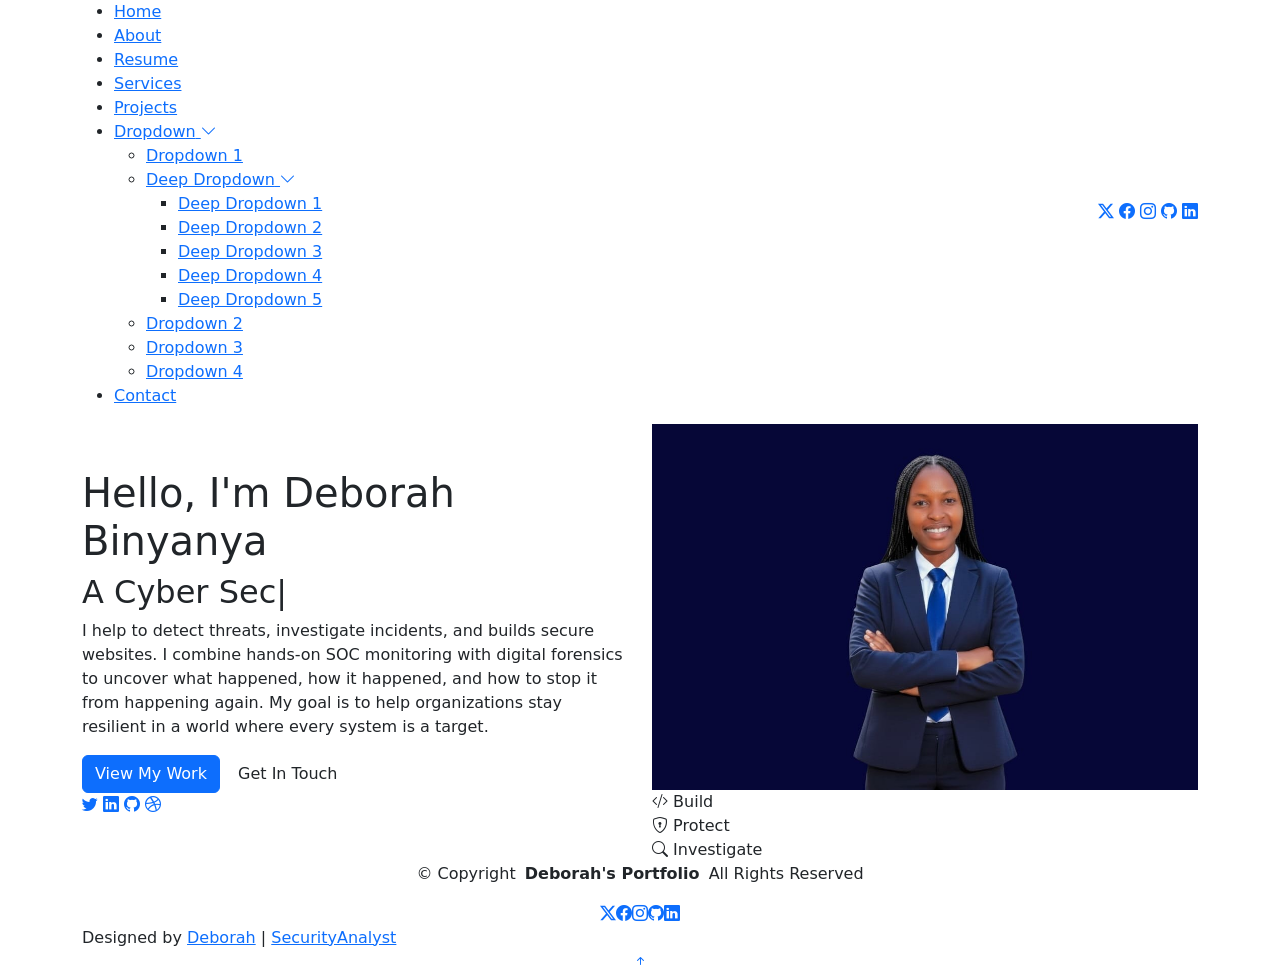
==== commit e1db760b: "readme updated" ====
--- a/index.html
+++ b/index.html
@@ -88,6 +88,7 @@
           <a href="#" class="twitter"><i class="bi bi-twitter-x"></i></a>
           <a href="#" class="facebook"><i class="bi bi-facebook"></i></a>
           <a href="#" class="instagram"><i class="bi bi-instagram"></i></a>
+          <a href="https://github.com/cy613h"><i class="bi bi-github"></i></a>
           <a
             href="https://www.linkedin.com/in/deborah-nyatichi-886b04206/"
             class="linkedin"
@@ -144,7 +145,9 @@
                     href="https://www.linkedin.com/in/deborah-nyatichi-886b04206/"
                     ><i class="bi bi-linkedin"></i
                   ></a>
-                  <a href="#"><i class="bi bi-github"></i></a>
+                  <a href="https://github.com/cy613h"
+                    ><i class="bi bi-github"></i
+                  ></a>
                   <a href="#"><i class="bi bi-dribbble"></i></a>
                 </div>
               </div>
@@ -205,6 +208,7 @@
           <a href=""><i class="bi bi-twitter-x"></i></a>
           <a href=""><i class="bi bi-facebook"></i></a>
           <a href=""><i class="bi bi-instagram"></i></a>
+          <a href="https://github.com/cy613h"><i class="bi bi-github"></i></a>
           <a href="https://www.linkedin.com/in/deborah-nyatichi-886b04206/"
             ><i class="bi bi-linkedin"></i
           ></a>
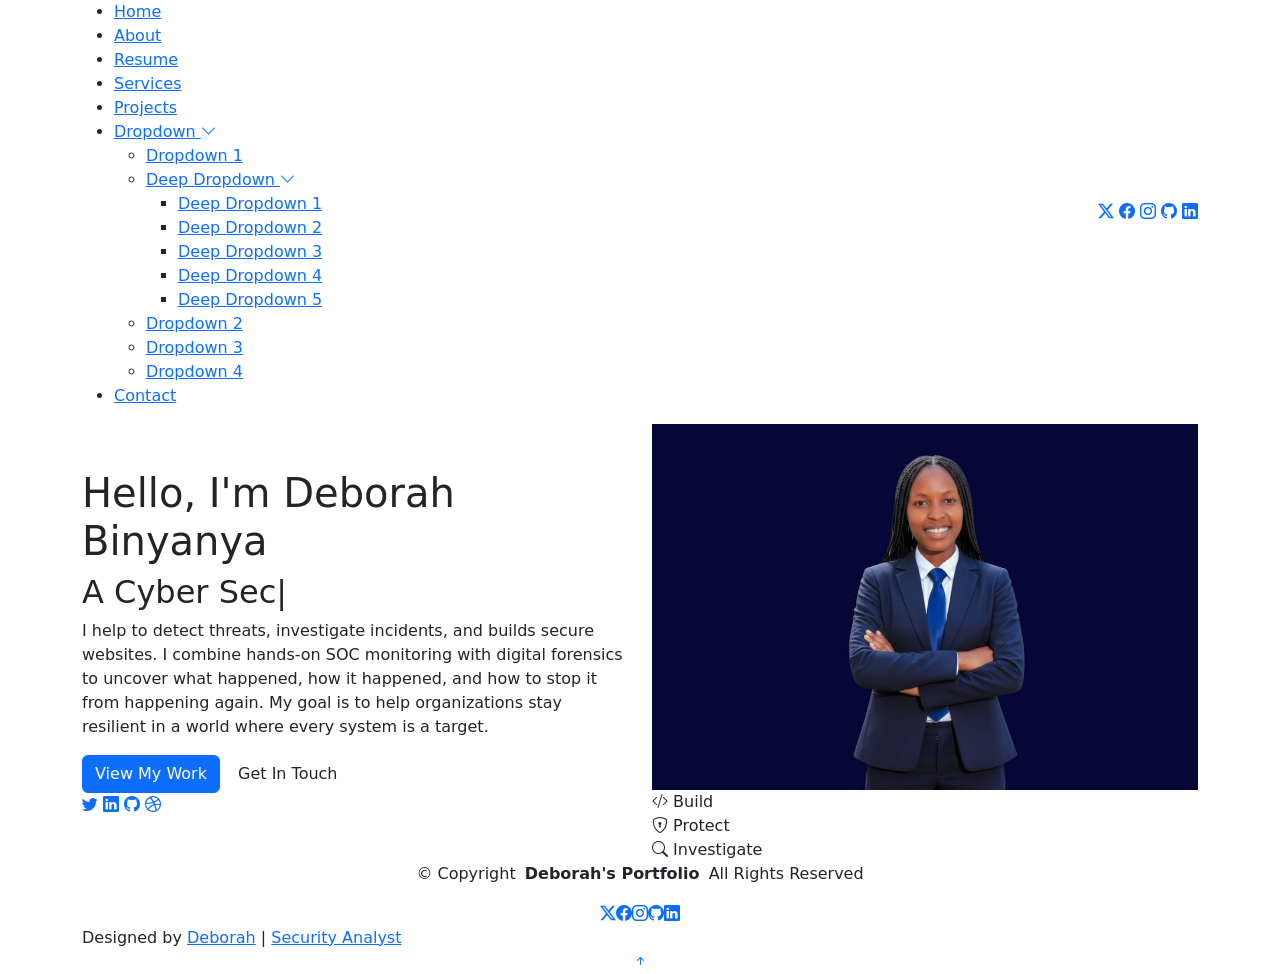
==== commit 5f97134c: "footers updated" ====
--- a/index.html
+++ b/index.html
@@ -214,8 +214,12 @@
           ></a>
         </div>
         <div class="credits">
-          Designed by <a href="https://bootstrapmade.com/">Deborah</a> |
-          <a href="https://bootstrapmade.com/tools/">SecurityAnalyst</a>
+          Designed by
+          <a href="https://www.linkedin.com/in/deborah-nyatichi-886b04206/"
+            >Deborah</a
+          >
+          |
+          <a href="https://github.com/cy613h">Security Analyst</a>
         </div>
       </div>
     </footer>
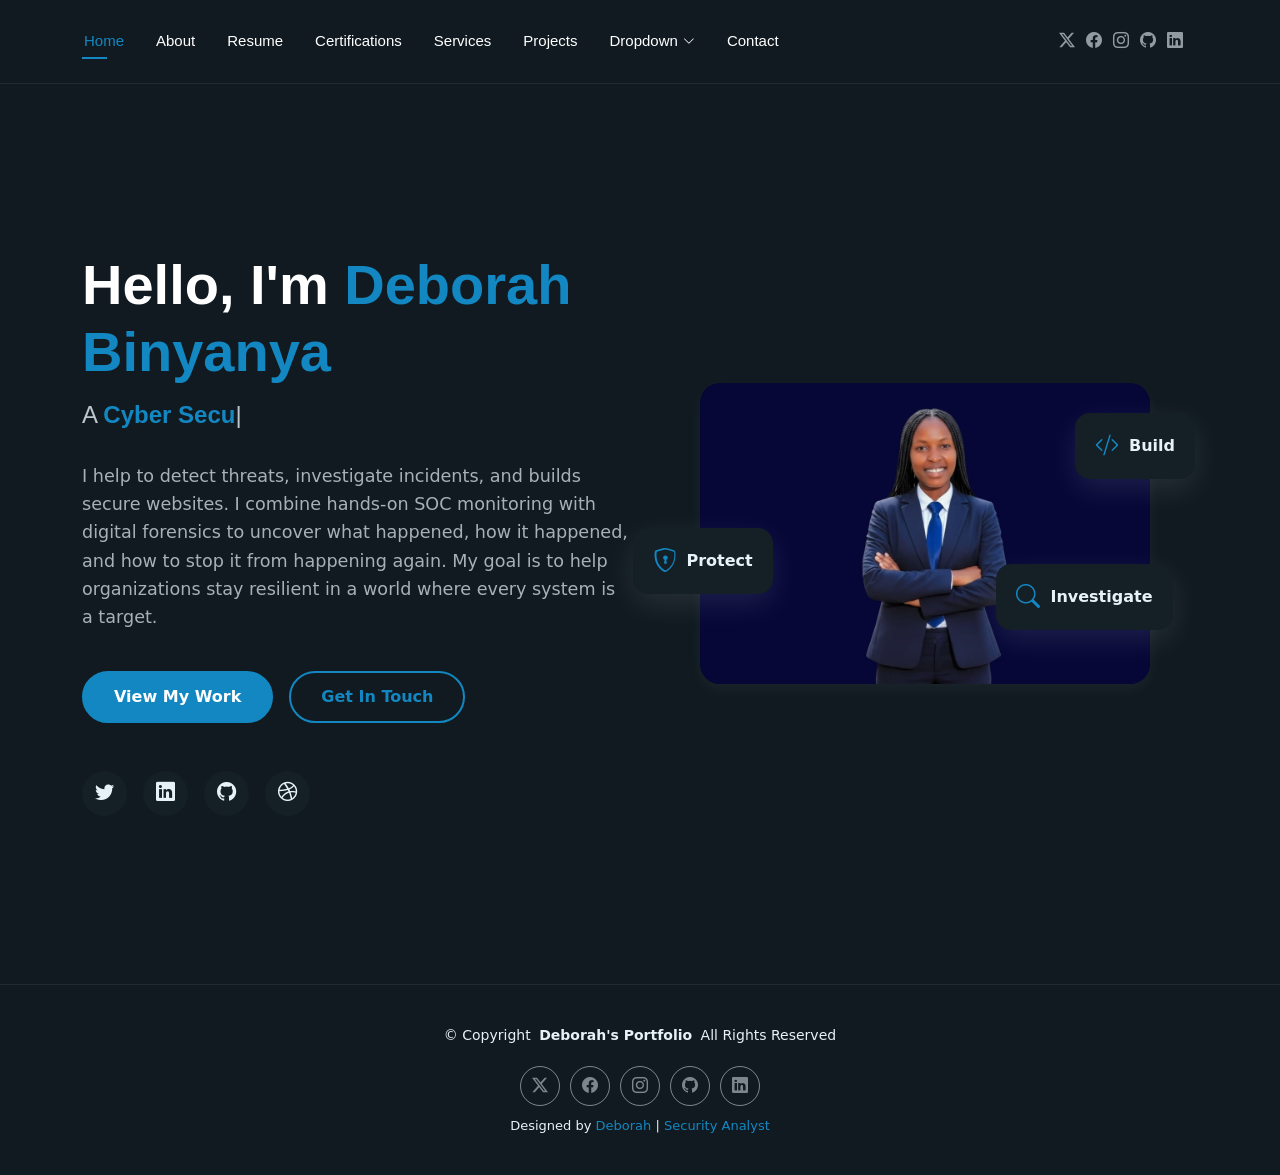
==== commit 57e85130: "Certifications" ====
--- a/index.html
+++ b/index.html
@@ -52,6 +52,7 @@
             <li><a href="index.html" class="active">Home</a></li>
             <li><a href="about.html">About</a></li>
             <li><a href="resume.html">Resume</a></li>
+            <li><a href="certifications.html">Certifications</a></li>
             <li><a href="services.html">Services</a></li>
             <li><a href="portfolio.html">Projects</a></li>
             <li class="dropdown">
--- a/assets/css/main.css
+++ b/assets/css/main.css
@@ -12,13 +12,16 @@
 --------------------------------------------------------------*/
 /* Fonts */
 :root {
-  --default-font: "Roboto",  system-ui, -apple-system, "Segoe UI", Roboto, "Helvetica Neue", Arial, "Noto Sans", "Liberation Sans", sans-serif, "Apple Color Emoji", "Segoe UI Emoji", "Segoe UI Symbol", "Noto Color Emoji";
-  --heading-font: "Raleway",  sans-serif;
-  --nav-font: "Poppins",  sans-serif;
+  --default-font:
+    "Roboto", system-ui, -apple-system, "Segoe UI", Roboto, "Helvetica Neue",
+    Arial, "Noto Sans", "Liberation Sans", sans-serif, "Apple Color Emoji",
+    "Segoe UI Emoji", "Segoe UI Symbol", "Noto Color Emoji";
+  --heading-font: "Raleway", sans-serif;
+  --nav-font: "Poppins", sans-serif;
 }
 
 /* Global Colors - The following color variables are used throughout the website. Updating them here will change the color scheme of the entire website */
-:root { 
+:root {
   --background-color: #101a20; /* Background color for the entire website, including individual sections */
   --default-color: #e7f2f7; /* Default color used for the majority of the text content across the entire website */
   --heading-color: #ffffff; /* Color for headings, subheadings and title throughout the website */
@@ -29,7 +32,7 @@
 
 /* Nav Menu Colors - The following color variables are used specifically for the navigation menu. They are separate from the global colors to allow for more customization options */
 :root {
-  --nav-color: #ffffff;  /* The default color of the main navmenu links */
+  --nav-color: #ffffff; /* The default color of the main navmenu links */
   --nav-hover-color: #1387c1; /* Applied to main navmenu links when they are hovered over or active */
   --nav-mobile-background-color: #213642; /* Used as the background color for mobile navigation menu */
   --nav-dropdown-background-color: #051117; /* Used as the background color for dropdown items that appear when hovering over primary navigation items */
@@ -149,7 +152,8 @@
   padding: 15px 0;
   transition: all 0.5s;
   z-index: 997;
-  border-bottom: 1px solid color-mix(in srgb, var(--default-color), transparent 92%);
+  border-bottom: 1px solid
+    color-mix(in srgb, var(--default-color), transparent 92%);
 }
 
 .header .logo {
@@ -229,12 +233,12 @@
     position: relative;
   }
 
-  .navmenu>ul>li {
+  .navmenu > ul > li {
     white-space: nowrap;
     padding: 15px 28px 15px 0;
   }
 
-  .navmenu>ul>li:last-child {
+  .navmenu > ul > li:last-child {
     padding-right: 0;
   }
 
@@ -261,7 +265,7 @@
     transition: 0.3s;
   }
 
-  .navmenu>ul>li>a:before {
+  .navmenu > ul > li > a:before {
     content: "";
     position: absolute;
     height: 2px;
@@ -274,13 +278,13 @@
   }
 
   .navmenu a:hover:before,
-  .navmenu li:hover>a:before,
+  .navmenu li:hover > a:before,
   .navmenu .active:before {
     visibility: visible;
     width: 25px;
   }
 
-  .navmenu li:hover>a,
+  .navmenu li:hover > a,
   .navmenu .active,
   .navmenu .active:focus {
     color: var(--nav-hover-color);
@@ -319,11 +323,11 @@
 
   .navmenu .dropdown ul a:hover,
   .navmenu .dropdown ul .active:hover,
-  .navmenu .dropdown ul li:hover>a {
+  .navmenu .dropdown ul li:hover > a {
     color: var(--nav-dropdown-hover-color);
   }
 
-  .navmenu .dropdown:hover>ul {
+  .navmenu .dropdown:hover > ul {
     opacity: 1;
     top: 100%;
     visibility: visible;
@@ -335,7 +339,7 @@
     visibility: hidden;
   }
 
-  .navmenu .dropdown .dropdown:hover>ul {
+  .navmenu .dropdown .dropdown:hover > ul {
     opacity: 1;
     top: 0;
     left: -100%;
@@ -437,7 +441,7 @@
     background-color: rgba(33, 37, 41, 0.1);
   }
 
-  .navmenu .dropdown>.dropdown-active {
+  .navmenu .dropdown > .dropdown-active {
     display: block;
     background-color: rgba(33, 37, 41, 0.03);
   }
@@ -464,7 +468,7 @@
     transition: 0.3s;
   }
 
-  .mobile-nav-active .navmenu>ul {
+  .mobile-nav-active .navmenu > ul {
     display: block;
   }
 }
@@ -478,7 +482,8 @@
   font-size: 14px;
   padding: 40px 0;
   position: relative;
-  border-top: 1px solid color-mix(in srgb, var(--default-color), transparent 92%);
+  border-top: 1px solid
+    color-mix(in srgb, var(--default-color), transparent 92%);
 }
 
 .footer .copyright p {
@@ -613,7 +618,8 @@
 
 .page-title .heading {
   padding: 80px 0;
-  border-top: 1px solid color-mix(in srgb, var(--default-color), transparent 90%);
+  border-top: 1px solid
+    color-mix(in srgb, var(--default-color), transparent 90%);
 }
 
 .page-title .heading h1 {
@@ -636,11 +642,11 @@
   font-weight: 400;
 }
 
-.page-title nav ol li+li {
+.page-title nav ol li + li {
   padding-left: 10px;
 }
 
-.page-title nav ol li+li::before {
+.page-title nav ol li + li::before {
   content: "/";
   display: inline-block;
   padding-right: 10px;
@@ -660,7 +666,6 @@
 }
 
 @media (max-width: 1199px) {
-
   section,
   .section {
     scroll-margin-top: 66px;
@@ -729,7 +734,11 @@
   left: 0;
   width: 100%;
   height: 3px;
-  background: linear-gradient(90deg, var(--accent-color), color-mix(in srgb, var(--accent-color), transparent 50%));
+  background: linear-gradient(
+    90deg,
+    var(--accent-color),
+    color-mix(in srgb, var(--accent-color), transparent 50%)
+  );
   border-radius: 2px;
 }
 
@@ -833,7 +842,8 @@
   background: var(--accent-color);
   color: var(--contrast-color);
   transform: translateY(-3px);
-  box-shadow: 0 8px 25px color-mix(in srgb, var(--accent-color), transparent 70%);
+  box-shadow: 0 8px 25px
+    color-mix(in srgb, var(--accent-color), transparent 70%);
 }
 
 .hero .hero-image {
@@ -848,7 +858,8 @@
 
 .hero .hero-image .image-wrapper img {
   border-radius: 20px;
-  box-shadow: 0 5px 15px color-mix(in srgb, var(--default-color), transparent 95%);
+  box-shadow: 0 5px 15px
+    color-mix(in srgb, var(--default-color), transparent 95%);
   transition: transform 0.3s ease;
 }
 
@@ -870,7 +881,8 @@
   background: var(--surface-color);
   padding: 15px 20px;
   border-radius: 15px;
-  box-shadow: 0 10px 30px color-mix(in srgb, var(--default-color), transparent 90%);
+  box-shadow: 0 10px 30px
+    color-mix(in srgb, var(--default-color), transparent 90%);
   display: flex;
   align-items: center;
   gap: 10px;
@@ -908,7 +920,6 @@
 }
 
 @keyframes float {
-
   0%,
   100% {
     transform: translateY(0px);
@@ -1029,7 +1040,8 @@
   width: 88%;
   max-width: 440px;
   border-radius: 18px;
-  box-shadow: 0 10px 30px color-mix(in srgb, var(--default-color), transparent 92%);
+  box-shadow: 0 10px 30px
+    color-mix(in srgb, var(--default-color), transparent 92%);
   transform: translateY(0);
   transition: transform 0.3s ease-in-out;
 }
@@ -1087,7 +1099,8 @@
 .about .skill-item:hover {
   transform: translateY(-3px);
   border-color: color-mix(in srgb, var(--accent-color), transparent 60%);
-  box-shadow: 0 10px 30px color-mix(in srgb, var(--default-color), transparent 92%);
+  box-shadow: 0 10px 30px
+    color-mix(in srgb, var(--default-color), transparent 92%);
 }
 
 .about .timeline-item {
@@ -1165,7 +1178,8 @@
 .about .fact-pill:hover {
   transform: translateY(-2px);
   border-color: color-mix(in srgb, var(--accent-color), transparent 60%);
-  box-shadow: 0 10px 30px color-mix(in srgb, var(--default-color), transparent 92%);
+  box-shadow: 0 10px 30px
+    color-mix(in srgb, var(--default-color), transparent 92%);
 }
 
 .about .fact-pill:focus-within {
@@ -1421,7 +1435,8 @@
 
 .resume .resume-item .resume-content {
   padding-left: 1.25rem;
-  border-left: 2px solid color-mix(in srgb, var(--accent-color), transparent 85%);
+  border-left: 2px solid
+    color-mix(in srgb, var(--accent-color), transparent 85%);
 }
 
 .resume .resume-item article {
@@ -1884,27 +1899,47 @@
   z-index: 1;
 }
 
-.service-details .timeline-section .timeline .timeline-item .timeline-marker span {
+.service-details
+  .timeline-section
+  .timeline
+  .timeline-item
+  .timeline-marker
+  span {
   font-size: 1.2rem;
   font-weight: 500;
   color: var(--accent-color);
 }
 
-.service-details .timeline-section .timeline .timeline-item .timeline-content h4 {
+.service-details
+  .timeline-section
+  .timeline
+  .timeline-item
+  .timeline-content
+  h4 {
   font-size: 1.3rem;
   font-weight: 400;
   margin-bottom: 0.75rem;
   color: var(--heading-color);
 }
 
-.service-details .timeline-section .timeline .timeline-item .timeline-content p {
+.service-details
+  .timeline-section
+  .timeline
+  .timeline-item
+  .timeline-content
+  p {
   font-size: 1rem;
   line-height: 1.6;
   margin-bottom: 0.5rem;
   color: var(--default-color);
 }
 
-.service-details .timeline-section .timeline .timeline-item .timeline-content small {
+.service-details
+  .timeline-section
+  .timeline
+  .timeline-item
+  .timeline-content
+  small {
   color: color-mix(in srgb, var(--default-color), transparent 40%);
   font-size: 0.9rem;
   font-weight: 500;
@@ -1973,7 +2008,8 @@
 }
 
 .service-details .overview-card .overview-details {
-  border-top: 1px solid color-mix(in srgb, var(--default-color), transparent 90%);
+  border-top: 1px solid
+    color-mix(in srgb, var(--default-color), transparent 90%);
   padding-top: 1.5rem;
 }
 
@@ -2046,7 +2082,8 @@
   grid-template-columns: repeat(2, 1fr);
   gap: 1rem;
   padding-top: 1.5rem;
-  border-top: 1px solid color-mix(in srgb, var(--default-color), transparent 90%);
+  border-top: 1px solid
+    color-mix(in srgb, var(--default-color), transparent 90%);
 }
 
 .service-details .success-story .story-metrics .metric {
@@ -2106,9 +2143,9 @@
   box-shadow: 0 0 0 3px color-mix(in srgb, var(--accent-color), transparent 90%);
 }
 
-.service-details .consultation-form input[type=text],
-.service-details .consultation-form input[type=email],
-.service-details .consultation-form input[type=tel],
+.service-details .consultation-form input[type="text"],
+.service-details .consultation-form input[type="email"],
+.service-details .consultation-form input[type="tel"],
 .service-details .consultation-form select,
 .service-details .consultation-form textarea {
   color: var(--default-color);
@@ -2117,17 +2154,17 @@
   border-color: color-mix(in srgb, var(--default-color), transparent 80%);
 }
 
-.service-details .consultation-form input[type=text]:focus,
-.service-details .consultation-form input[type=email]:focus,
-.service-details .consultation-form input[type=tel]:focus,
+.service-details .consultation-form input[type="text"]:focus,
+.service-details .consultation-form input[type="email"]:focus,
+.service-details .consultation-form input[type="tel"]:focus,
 .service-details .consultation-form select:focus,
 .service-details .consultation-form textarea:focus {
   border-color: var(--accent-color);
 }
 
-.service-details .consultation-form input[type=text]::placeholder,
-.service-details .consultation-form input[type=email]::placeholder,
-.service-details .consultation-form input[type=tel]::placeholder,
+.service-details .consultation-form input[type="text"]::placeholder,
+.service-details .consultation-form input[type="email"]::placeholder,
+.service-details .consultation-form input[type="tel"]::placeholder,
 .service-details .consultation-form select::placeholder,
 .service-details .consultation-form textarea::placeholder {
   color: color-mix(in srgb, var(--default-color), transparent 70%);
@@ -2190,7 +2227,12 @@
     height: 40px;
   }
 
-  .service-details .timeline-section .timeline .timeline-item .timeline-marker span {
+  .service-details
+    .timeline-section
+    .timeline
+    .timeline-item
+    .timeline-marker
+    span {
     font-size: 1rem;
   }
 
@@ -2365,22 +2407,42 @@
   box-shadow: 0 10px 30px rgba(0, 0, 0, 0.08);
 }
 
-.portfolio-details .portfolio-details-media .main-image .portfolio-details-slider {
+.portfolio-details
+  .portfolio-details-media
+  .main-image
+  .portfolio-details-slider {
   position: relative;
 }
 
-.portfolio-details .portfolio-details-media .main-image .portfolio-details-slider .swiper-wrapper {
+.portfolio-details
+  .portfolio-details-media
+  .main-image
+  .portfolio-details-slider
+  .swiper-wrapper {
   height: auto !important;
 }
 
-.portfolio-details .portfolio-details-media .main-image .portfolio-details-slider .swiper-slide img {
+.portfolio-details
+  .portfolio-details-media
+  .main-image
+  .portfolio-details-slider
+  .swiper-slide
+  img {
   aspect-ratio: 3/2;
   object-fit: cover;
   width: 100%;
 }
 
-.portfolio-details .portfolio-details-media .main-image .portfolio-details-slider .swiper-button-next,
-.portfolio-details .portfolio-details-media .main-image .portfolio-details-slider .swiper-button-prev {
+.portfolio-details
+  .portfolio-details-media
+  .main-image
+  .portfolio-details-slider
+  .swiper-button-next,
+.portfolio-details
+  .portfolio-details-media
+  .main-image
+  .portfolio-details-slider
+  .swiper-button-prev {
   background-color: var(--contrast-color);
   width: 40px;
   height: 40px;
@@ -2388,20 +2450,44 @@
   transition: all 0.3s ease;
 }
 
-.portfolio-details .portfolio-details-media .main-image .portfolio-details-slider .swiper-button-next:after,
-.portfolio-details .portfolio-details-media .main-image .portfolio-details-slider .swiper-button-prev:after {
+.portfolio-details
+  .portfolio-details-media
+  .main-image
+  .portfolio-details-slider
+  .swiper-button-next:after,
+.portfolio-details
+  .portfolio-details-media
+  .main-image
+  .portfolio-details-slider
+  .swiper-button-prev:after {
   font-size: 16px;
   color: var(--accent-color);
   font-weight: bold;
 }
 
-.portfolio-details .portfolio-details-media .main-image .portfolio-details-slider .swiper-button-next:hover,
-.portfolio-details .portfolio-details-media .main-image .portfolio-details-slider .swiper-button-prev:hover {
+.portfolio-details
+  .portfolio-details-media
+  .main-image
+  .portfolio-details-slider
+  .swiper-button-next:hover,
+.portfolio-details
+  .portfolio-details-media
+  .main-image
+  .portfolio-details-slider
+  .swiper-button-prev:hover {
   background-color: var(--accent-color);
 }
 
-.portfolio-details .portfolio-details-media .main-image .portfolio-details-slider .swiper-button-next:hover:after,
-.portfolio-details .portfolio-details-media .main-image .portfolio-details-slider .swiper-button-prev:hover:after {
+.portfolio-details
+  .portfolio-details-media
+  .main-image
+  .portfolio-details-slider
+  .swiper-button-next:hover:after,
+.portfolio-details
+  .portfolio-details-media
+  .main-image
+  .portfolio-details-slider
+  .swiper-button-prev:hover:after {
   color: var(--contrast-color);
 }
 
@@ -2456,7 +2542,11 @@
   margin-bottom: 1.5rem;
 }
 
-.portfolio-details .portfolio-details-content .project-meta .badge-wrapper .project-badge {
+.portfolio-details
+  .portfolio-details-content
+  .project-meta
+  .badge-wrapper
+  .project-badge {
   display: inline-block;
   padding: 8px 16px;
   background-color: color-mix(in srgb, var(--accent-color), transparent 90%);
@@ -2471,14 +2561,23 @@
   gap: 1.5rem;
 }
 
-.portfolio-details .portfolio-details-content .project-meta .date-client .meta-item {
+.portfolio-details
+  .portfolio-details-content
+  .project-meta
+  .date-client
+  .meta-item {
   display: flex;
   align-items: center;
   font-size: 14px;
   color: color-mix(in srgb, var(--default-color), transparent 30%);
 }
 
-.portfolio-details .portfolio-details-content .project-meta .date-client .meta-item i {
+.portfolio-details
+  .portfolio-details-content
+  .project-meta
+  .date-client
+  .meta-item
+  i {
   margin-right: 6px;
   color: var(--accent-color);
 }
@@ -2523,13 +2622,23 @@
   margin-bottom: 1.5rem;
 }
 
-.portfolio-details .portfolio-details-content .project-overview .project-accordion .accordion-item {
+.portfolio-details
+  .portfolio-details-content
+  .project-overview
+  .project-accordion
+  .accordion-item {
   border: none;
   background: none;
   margin-bottom: 10px;
 }
 
-.portfolio-details .portfolio-details-content .project-overview .project-accordion .accordion-item .accordion-header .accordion-button {
+.portfolio-details
+  .portfolio-details-content
+  .project-overview
+  .project-accordion
+  .accordion-item
+  .accordion-header
+  .accordion-button {
   padding: 1rem;
   font-weight: 600;
   font-size: 1rem;
@@ -2539,7 +2648,13 @@
   box-shadow: none;
 }
 
-.portfolio-details .portfolio-details-content .project-overview .project-accordion .accordion-item .accordion-header .accordion-button:not(.collapsed) {
+.portfolio-details
+  .portfolio-details-content
+  .project-overview
+  .project-accordion
+  .accordion-item
+  .accordion-header
+  .accordion-button:not(.collapsed) {
   background-color: var(--surface-color);
   color: var(--accent-color);
   border-bottom-left-radius: 0 !important;
@@ -2547,28 +2662,59 @@
   box-shadow: 0 4px 10px rgba(0, 0, 0, 0.03);
 }
 
-.portfolio-details .portfolio-details-content .project-overview .project-accordion .accordion-item .accordion-header .accordion-button:not(.collapsed) i {
+.portfolio-details
+  .portfolio-details-content
+  .project-overview
+  .project-accordion
+  .accordion-item
+  .accordion-header
+  .accordion-button:not(.collapsed)
+  i {
   color: var(--accent-color);
 }
 
-.portfolio-details .portfolio-details-content .project-overview .project-accordion .accordion-item .accordion-header .accordion-button::after {
+.portfolio-details
+  .portfolio-details-content
+  .project-overview
+  .project-accordion
+  .accordion-item
+  .accordion-header
+  .accordion-button::after {
   background-size: 14px;
   width: 14px;
   height: 14px;
 }
 
-.portfolio-details .portfolio-details-content .project-overview .project-accordion .accordion-item .accordion-header .accordion-button i {
+.portfolio-details
+  .portfolio-details-content
+  .project-overview
+  .project-accordion
+  .accordion-item
+  .accordion-header
+  .accordion-button
+  i {
   font-size: 1.1rem;
 }
 
-.portfolio-details .portfolio-details-content .project-overview .project-accordion .accordion-item .accordion-body {
+.portfolio-details
+  .portfolio-details-content
+  .project-overview
+  .project-accordion
+  .accordion-item
+  .accordion-body {
   padding: 1rem;
   background-color: var(--surface-color);
   border-bottom-left-radius: 8px;
   border-bottom-right-radius: 8px;
 }
 
-.portfolio-details .portfolio-details-content .project-overview .project-accordion .accordion-item .accordion-body p {
+.portfolio-details
+  .portfolio-details-content
+  .project-overview
+  .project-accordion
+  .accordion-item
+  .accordion-body
+  p {
   margin-bottom: 0;
   color: color-mix(in srgb, var(--default-color), transparent 25%);
   line-height: 1.6;
@@ -2596,7 +2742,11 @@
   padding-left: 0;
 }
 
-.portfolio-details .portfolio-details-content .project-features .feature-list li {
+.portfolio-details
+  .portfolio-details-content
+  .project-features
+  .feature-list
+  li {
   display: flex;
   align-items: center;
   padding: 8px 0;
@@ -2604,7 +2754,12 @@
   color: color-mix(in srgb, var(--default-color), transparent 15%);
 }
 
-.portfolio-details .portfolio-details-content .project-features .feature-list li i {
+.portfolio-details
+  .portfolio-details-content
+  .project-features
+  .feature-list
+  li
+  i {
   color: var(--accent-color);
   margin-right: 10px;
   font-size: 1.1em;
@@ -2626,7 +2781,10 @@
   transition: all 0.3s ease;
 }
 
-.portfolio-details .portfolio-details-content .cta-buttons .btn-view-project:hover {
+.portfolio-details
+  .portfolio-details-content
+  .cta-buttons
+  .btn-view-project:hover {
   background-color: color-mix(in srgb, var(--accent-color), black 15%);
   transform: translateY(-3px);
   box-shadow: 0 8px 15px rgba(0, 0, 0, 0.1);
@@ -2648,11 +2806,18 @@
   transition: transform 0.3s ease;
 }
 
-.portfolio-details .portfolio-details-content .cta-buttons .btn-next-project:hover {
+.portfolio-details
+  .portfolio-details-content
+  .cta-buttons
+  .btn-next-project:hover {
   background-color: color-mix(in srgb, var(--heading-color), transparent 80%);
 }
 
-.portfolio-details .portfolio-details-content .cta-buttons .btn-next-project:hover i {
+.portfolio-details
+  .portfolio-details-content
+  .cta-buttons
+  .btn-next-project:hover
+  i {
   transform: translateX(3px);
 }
 
@@ -2848,8 +3013,153 @@
 }
 
 /*--------------------------------------------------------------
+# Certifications Section
+--------------------------------------------------------------*/
+.certs .cert-stats {
+  display: grid;
+  grid-template-columns: repeat(4, 1fr);
+  gap: 20px;
+  margin-bottom: 40px;
+}
+
+.certs .stat-box {
+  background: var(--surface-color);
+  border: 1px solid color-mix(in srgb, var(--default-color), transparent 92%);
+  border-radius: 12px;
+  padding: 22px 16px;
+  text-align: center;
+}
+
+.certs .stat-box .num {
+  display: block;
+  font-family: var(--heading-font);
+  font-size: 36px;
+  font-weight: 700;
+  color: var(--accent-color);
+  line-height: 1.1;
+}
+
+.certs .stat-box .label {
+  font-size: 14px;
+  color: color-mix(in srgb, var(--default-color), transparent 25%);
+}
+
+.certs .cert-filters {
+  display: flex;
+  flex-wrap: wrap;
+  justify-content: center;
+  gap: 10px;
+  margin: 0 0 36px;
+  padding: 0;
+  list-style: none;
+}
+
+.certs .cert-filters button {
+  background: transparent;
+  color: var(--default-color);
+  border: 1px solid color-mix(in srgb, var(--default-color), transparent 82%);
+  border-radius: 50px;
+  padding: 8px 20px;
+  font-size: 14px;
+  font-family: var(--nav-font);
+  cursor: pointer;
+  transition: all 0.25s ease;
+}
+
+.certs .cert-filters button:hover,
+.certs .cert-filters button.active {
+  background: var(--accent-color);
+  border-color: var(--accent-color);
+  color: var(--contrast-color);
+}
+
+.certs .cert-grid {
+  display: grid;
+  grid-template-columns: repeat(auto-fill, minmax(280px, 1fr));
+  gap: 24px;
+}
+
+.certs .cert-card {
+  position: relative;
+  background: var(--surface-color);
+  border: 1px solid color-mix(in srgb, var(--default-color), transparent 92%);
+  border-top: 3px solid var(--accent-color);
+  border-radius: 12px;
+  padding: 26px 22px 22px;
+  display: flex;
+  flex-direction: column;
+  gap: 6px;
+  height: 100%;
+  transition:
+    transform 0.25s ease,
+    box-shadow 0.25s ease;
+}
+
+.certs .cert-card:hover {
+  transform: translateY(-6px);
+  box-shadow: 0 12px 28px rgba(0, 0, 0, 0.35);
+}
+
+.certs .cert-card .icon {
+  width: 48px;
+  height: 48px;
+  display: flex;
+  align-items: center;
+  justify-content: center;
+  border-radius: 12px;
+  font-size: 24px;
+  color: var(--accent-color);
+  background: color-mix(in srgb, var(--accent-color), transparent 88%);
+  margin-bottom: 10px;
+}
+
+.certs .cert-card h4 {
+  font-size: 17px;
+  font-weight: 600;
+  margin: 0;
+  color: var(--heading-color);
+}
+
+.certs .cert-card .issuer {
+  font-size: 13.5px;
+  color: color-mix(in srgb, var(--default-color), transparent 30%);
+  margin: 0;
+}
+
+.certs .cert-card .badge-row {
+  margin-top: auto;
+  padding-top: 14px;
+  display: flex;
+  gap: 8px;
+  flex-wrap: wrap;
+}
+
+.certs .tag {
+  font-size: 12px;
+  padding: 4px 12px;
+  border-radius: 50px;
+  background: color-mix(in srgb, var(--accent-color), transparent 86%);
+  color: var(--accent-color);
+}
+
+.certs .tag.ongoing {
+  background: rgba(255, 193, 7, 0.14);
+  color: #ffc107;
+}
+
+.certs .cert-item.hide {
+  display: none;
+}
+
+@media (max-width: 768px) {
+  .certs .cert-stats {
+    grid-template-columns: repeat(2, 1fr);
+  }
+}
+
+/*--------------------------------------------------------------
 # Starter Section Section
 --------------------------------------------------------------*/
 .starter-section {
   /* Add your styles here */
-}+}
